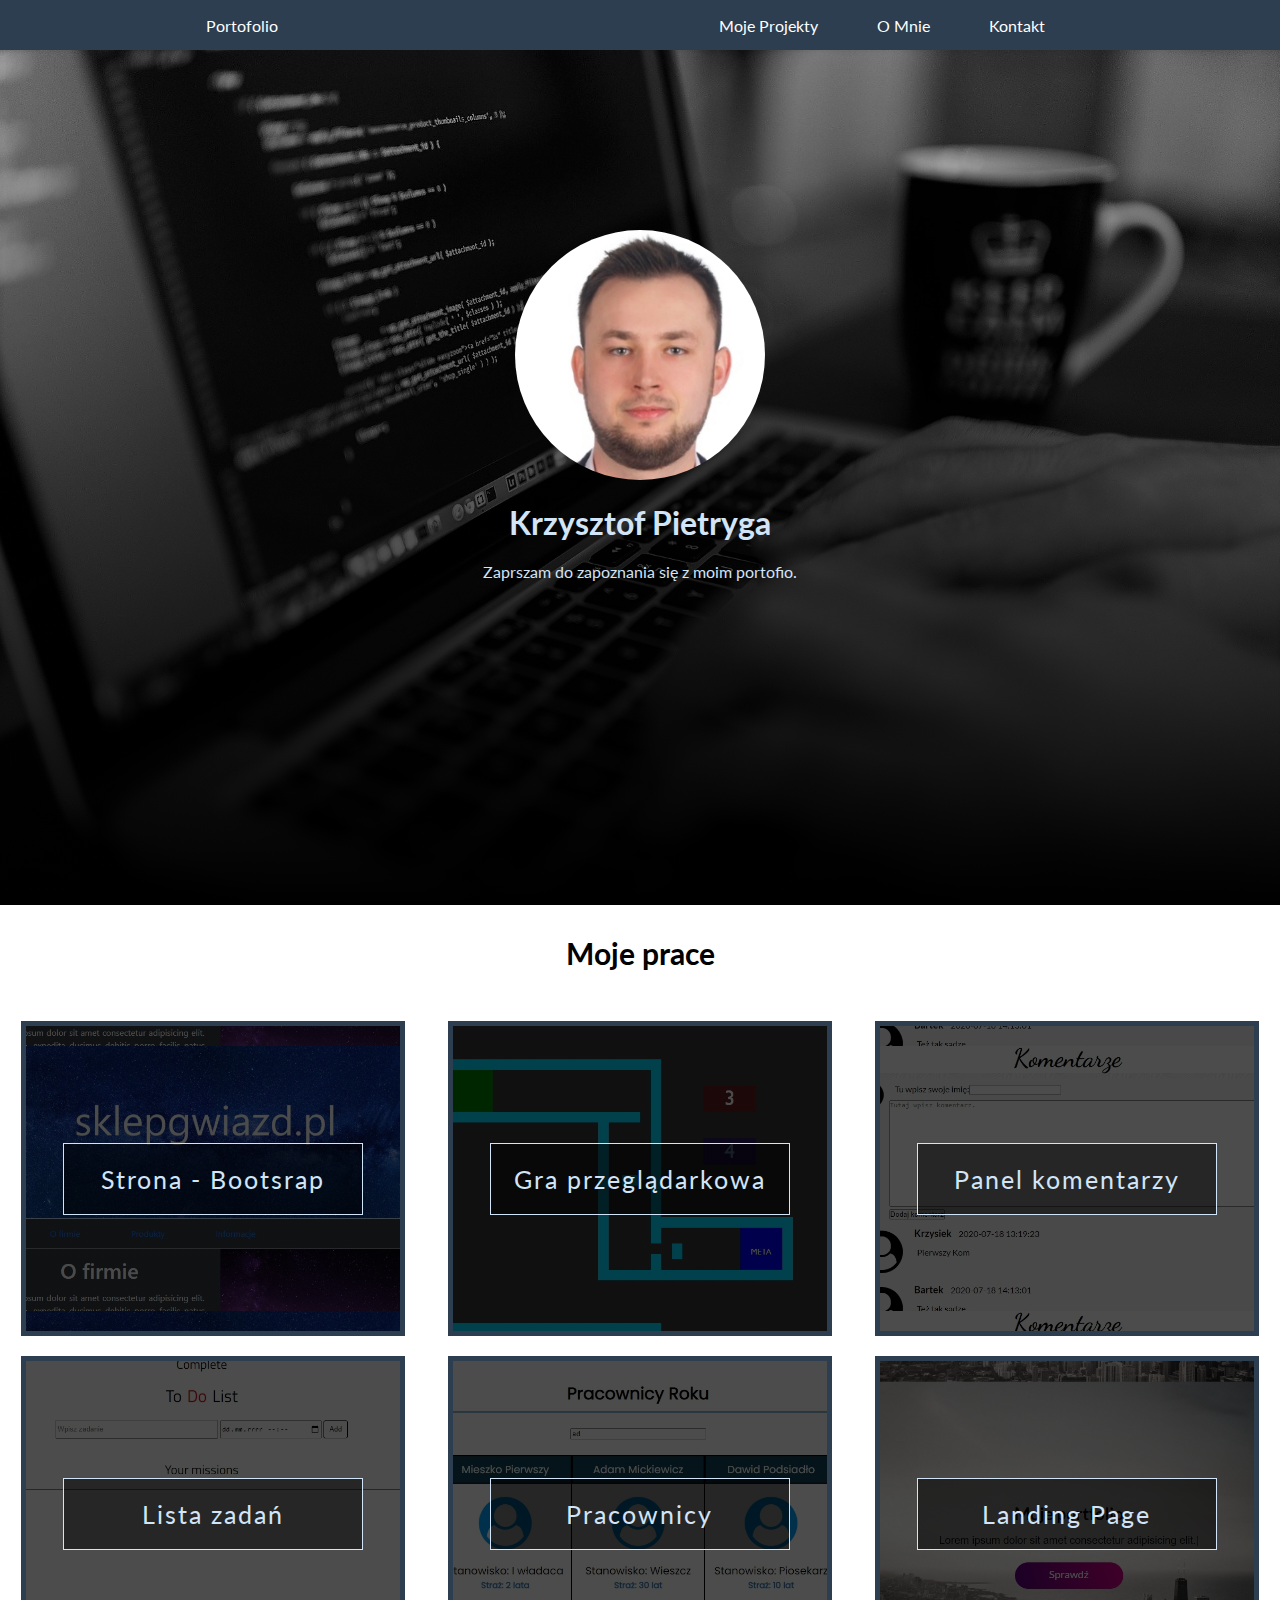
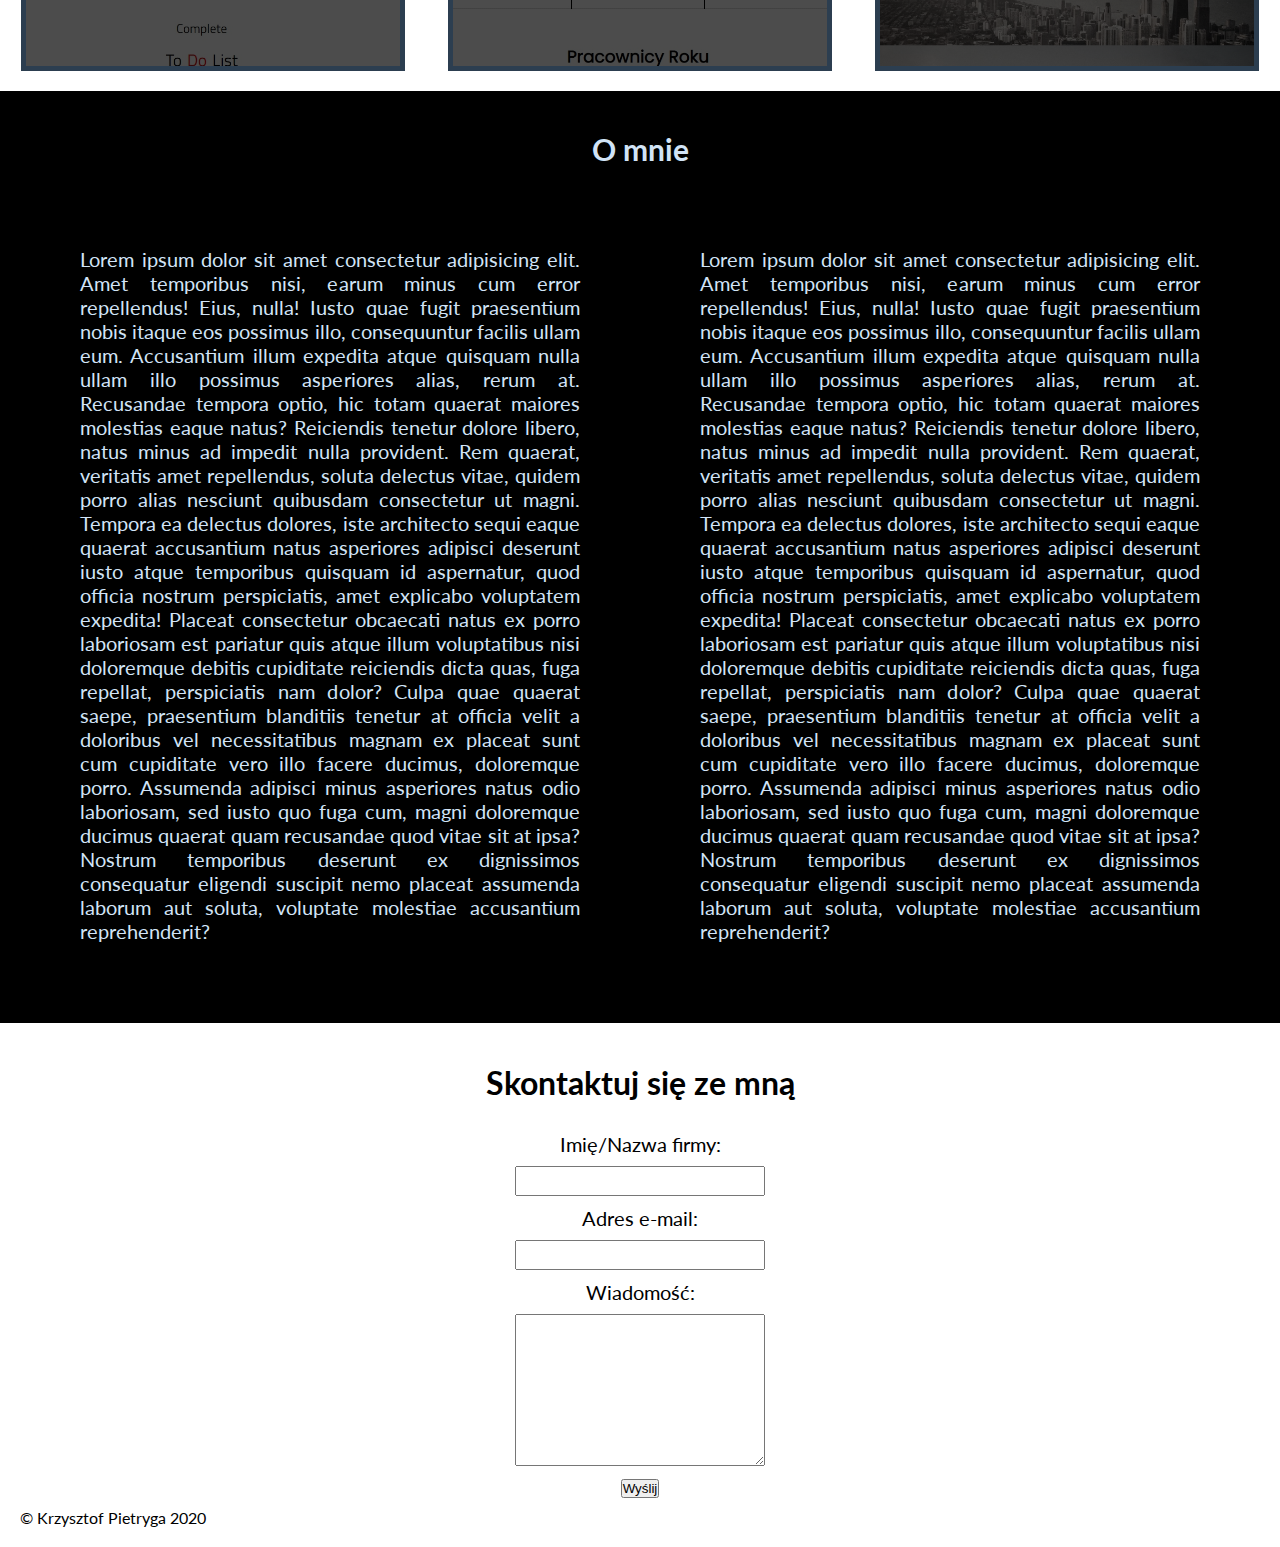
==== index.html @ ef77e843 "ok" ====
<!DOCTYPE html>
<html lang="pl">

<head>
    <meta charset="UTF-8">
    <meta name="viewport" content="width=device-width, initial-scale=1.0">
    <meta name="description" content="Portfolio - Krzysztof Pietryga">
    <link rel="stylesheet" href="style.css">
    <link href="https://fonts.googleapis.com/css2?family=Lato:ital,wght@0,300;0,400;0,700;1,400&display=swap"
        rel="stylesheet">

    <title>Portofolio</title>
</head>

<body>
    <div class="wrapper">
        <nav>
            <div class="titile"><a href="">Portofolio</a></div>
            <ul>
                <li><a href="#portfolio">Moje Projekty</a></li>
                <li><a href="#a">O Mnie</a></li>
                <li><a href="#contact">Kontakt</a></li>
            </ul>
        </nav>
        <header>
            <div class="foto"><img src="img/moje.jpg" alt="Krzysztof Pietryga"></div>
            <div class="opis1">
                <h1>Krzysztof Pietryga</h1>

                <p>Zaprszam do zapoznania się z moim portofio.</p>
            </div>
        </header>
        <section id="portfolio">
            <h1>Moje prace</h1>

            <div class="obrazy">
                <div class="zdj z1">
                    <p>Strona - Bootsrap</p>
                </div>
                <div class="zdj z2">
                    <p>Gra przeglądarkowa</p>
                </div>
                <div class="zdj z3">
                    <p>Panel komentarzy</p>
                </div>
            </div>
            <div class="obrazy">
                <div class="zdj z4">
                    <p>Lista zadań</p>
                </div>
                <div class="zdj z5">
                    <p>Pracownicy</p>
                </div>
                <div class="zdj z6">
                    <p>Landing Page</p>
                </div>
            </div>

        </section>
        <section id="a">

            <h1>O mnie</h1>

            <div class="opi">

                <div class="o1">
                    <p>
                        Lorem ipsum dolor sit amet consectetur adipisicing elit. Amet temporibus nisi, earum minus cum
                        error
                        repellendus! Eius, nulla! Iusto quae fugit praesentium nobis itaque eos possimus illo,
                        consequuntur
                        facilis
                        ullam eum. Accusantium illum expedita atque quisquam nulla ullam illo possimus asperiores alias,
                        rerum
                        at.
                        Recusandae tempora optio, hic totam quaerat maiores molestias eaque natus? Reiciendis tenetur
                        dolore
                        libero,
                        natus minus ad impedit nulla provident. Rem quaerat, veritatis amet repellendus, soluta delectus
                        vitae,
                        quidem
                        porro alias nesciunt quibusdam consectetur ut magni. Tempora ea delectus dolores, iste
                        architecto
                        sequi
                        eaque
                        quaerat accusantium natus asperiores adipisci deserunt iusto atque temporibus quisquam id
                        aspernatur,
                        quod
                        officia nostrum perspiciatis, amet explicabo voluptatem expedita! Placeat consectetur obcaecati
                        natus ex
                        porro
                        laboriosam est pariatur quis atque illum voluptatibus nisi doloremque debitis cupiditate
                        reiciendis
                        dicta
                        quas,
                        fuga repellat, perspiciatis nam dolor? Culpa quae quaerat saepe, praesentium blanditiis tenetur
                        at
                        officia
                        velit
                        a doloribus vel necessitatibus magnam ex placeat sunt cum cupiditate vero illo facere ducimus,
                        doloremque
                        porro.
                        Assumenda adipisci minus asperiores natus odio laboriosam, sed iusto quo fuga cum, magni
                        doloremque
                        ducimus
                        quaerat quam recusandae quod vitae sit at ipsa? Nostrum temporibus deserunt ex dignissimos
                        consequatur
                        eligendi
                        suscipit nemo placeat assumenda laborum aut soluta, voluptate molestiae accusantium
                        reprehenderit?
                    </p>
                </div>

                <div class="o2">
                    <p>
                        Lorem ipsum dolor sit amet consectetur adipisicing elit. Amet temporibus nisi, earum minus cum
                        error
                        repellendus! Eius, nulla! Iusto quae fugit praesentium nobis itaque eos possimus illo,
                        consequuntur
                        facilis
                        ullam eum. Accusantium illum expedita atque quisquam nulla ullam illo possimus asperiores alias,
                        rerum
                        at.
                        Recusandae tempora optio, hic totam quaerat maiores molestias eaque natus? Reiciendis tenetur
                        dolore
                        libero,
                        natus minus ad impedit nulla provident. Rem quaerat, veritatis amet repellendus, soluta delectus
                        vitae,
                        quidem
                        porro alias nesciunt quibusdam consectetur ut magni. Tempora ea delectus dolores, iste
                        architecto
                        sequi
                        eaque
                        quaerat accusantium natus asperiores adipisci deserunt iusto atque temporibus quisquam id
                        aspernatur,
                        quod
                        officia nostrum perspiciatis, amet explicabo voluptatem expedita! Placeat consectetur obcaecati
                        natus ex
                        porro
                        laboriosam est pariatur quis atque illum voluptatibus nisi doloremque debitis cupiditate
                        reiciendis
                        dicta
                        quas,
                        fuga repellat, perspiciatis nam dolor? Culpa quae quaerat saepe, praesentium blanditiis tenetur
                        at
                        officia
                        velit
                        a doloribus vel necessitatibus magnam ex placeat sunt cum cupiditate vero illo facere ducimus,
                        doloremque
                        porro.
                        Assumenda adipisci minus asperiores natus odio laboriosam, sed iusto quo fuga cum, magni
                        doloremque
                        ducimus
                        quaerat quam recusandae quod vitae sit at ipsa? Nostrum temporibus deserunt ex dignissimos
                        consequatur
                        eligendi
                        suscipit nemo placeat assumenda laborum aut soluta, voluptate molestiae accusantium
                        reprehenderit?
                    </p>
                </div>
            </div>

        </section>
        <section id="contact">
            <h1>Skontaktuj się ze mną</h1>
            <script src="https://smtpjs.com/v3/smtp.js">
                Email.send({
                    Host: "smtp.yourisp.com",
                    Username: "username",
                    Password: "password",
                    To: 'them@website.com',
                    From: "you@isp.com",
                    Subject: "This is the subject",
                    Body: "And this is the body"
                }).then(
                    message => alert(message)
                );
            </script>


            <form action="push">
                <div class="formularz">
                    <p>Imię/Nazwa firmy:</p>
                    <div><input type="text"></div>
                    <p>Adres e-mail:</p>
                    <div><input type="email"></div>
                    <p>Wiadomość:</p>
                    <div><textarea name="message" id="message" cols="30" rows="10"></textarea></div>
                    <button type="submit">Wyślij</button>
                </div>
            </form>



            <p>&copy; Krzysztof Pietryga 2020</p>


            </footer>
    </div>
</body>

</html>
---- style.css ----
* {
  margin: 0;
  padding: 0;
  -webkit-box-sizing: border-box;
          box-sizing: border-box;
}

body {
  font-family: 'Lato', sans-serif;
}

body nav {
  position: -webkit-sticky;
  position: sticky;
  top: 0px;
  display: -webkit-box;
  display: -ms-flexbox;
  display: flex;
  -ms-flex-pack: distribute;
      justify-content: space-around;
  -webkit-box-align: center;
      -ms-flex-align: center;
          align-items: center;
  height: 50px;
  background-color: #2c3e50;
  color: white;
}

body nav a {
  text-decoration: none;
  color: white;
}

body nav ul {
  width: 30%;
  list-style: none;
  display: -webkit-box;
  display: -ms-flexbox;
  display: flex;
  -ms-flex-pack: distribute;
      justify-content: space-around;
}

body header {
  background: -webkit-gradient(linear, left top, left bottom, from(rgba(0, 0, 0, 0)), to(black)), url(img/work2.jpg);
  background: linear-gradient(rgba(0, 0, 0, 0), black), url(img/work2.jpg);
  background-size: cover;
  height: 95vh;
  text-align: center;
  color: #D2E4F7;
}

body header div.foto {
  padding-top: 20vh;
}

body header img {
  border-radius: 50%;
  width: 250px;
  height: 250px;
}

body header .opis1 {
  margin: 20px;
}

body header .opis1 p {
  margin-top: 20px;
}

body section#portfolio {
  background-color: white;
  color: #D2E4F7;
}

body section#portfolio h1 {
  text-align: center;
  padding: 30px;
  font-size: 30px;
  color: black;
}

body section#portfolio .obrazy {
  display: -webkit-box;
  display: -ms-flexbox;
  display: flex;
  -ms-flex-pack: distribute;
      justify-content: space-around;
  margin: 20px 0;
}

body section#portfolio .obrazy .z1 {
  background: -webkit-gradient(linear, left top, left bottom, from(rgba(0, 0, 0, 0.7)), to(rgba(0, 0, 0, 0.7))), url(img/gwiazdy.jpg);
  background: linear-gradient(rgba(0, 0, 0, 0.7), rgba(0, 0, 0, 0.7)), url(img/gwiazdy.jpg);
}

body section#portfolio .obrazy .z2 {
  background: -webkit-gradient(linear, left top, left bottom, from(rgba(0, 0, 0, 0.7)), to(rgba(0, 0, 0, 0.7))), url(img/gra.jpg);
  background: linear-gradient(rgba(0, 0, 0, 0.7), rgba(0, 0, 0, 0.7)), url(img/gra.jpg);
}

body section#portfolio .obrazy .z3 {
  background: -webkit-gradient(linear, left top, left bottom, from(rgba(0, 0, 0, 0.7)), to(rgba(0, 0, 0, 0.7))), url(img/komentarze.jpg);
  background: linear-gradient(rgba(0, 0, 0, 0.7), rgba(0, 0, 0, 0.7)), url(img/komentarze.jpg);
}

body section#portfolio .obrazy .z4 {
  background: -webkit-gradient(linear, left top, left bottom, from(rgba(0, 0, 0, 0.7)), to(rgba(0, 0, 0, 0.7))), url(img/Todolist.jpg);
  background: linear-gradient(rgba(0, 0, 0, 0.7), rgba(0, 0, 0, 0.7)), url(img/Todolist.jpg);
}

body section#portfolio .obrazy .z5 {
  background: -webkit-gradient(linear, left top, left bottom, from(rgba(0, 0, 0, 0.7)), to(rgba(0, 0, 0, 0.7))), url(img/pracownicy.jpg);
  background: linear-gradient(rgba(0, 0, 0, 0.7), rgba(0, 0, 0, 0.7)), url(img/pracownicy.jpg);
}

body section#portfolio .obrazy .z6 {
  background: -webkit-gradient(linear, left top, left bottom, from(rgba(0, 0, 0, 0.7)), to(rgba(0, 0, 0, 0.7))), url(img/ostatni.jpg);
  background: linear-gradient(rgba(0, 0, 0, 0.7), rgba(0, 0, 0, 0.7)), url(img/ostatni.jpg);
}

body section#portfolio .obrazy .zdj {
  width: 30vw;
  height: 35vh;
  background-color: black;
  border: 5px solid #2c3e50;
  background-size: 120%;
  -webkit-transition: 1s;
  transition: 1s;
  background-position: center;
  display: -webkit-box;
  display: -ms-flexbox;
  display: flex;
  -webkit-box-pack: center;
      -ms-flex-pack: center;
          justify-content: center;
  -webkit-box-align: center;
      -ms-flex-align: center;
          align-items: center;
}

body section#portfolio .obrazy .zdj:hover {
  width: 30vw;
  height: 35vh;
  background-color: black;
  border: 5px solid #2c3e50;
  background-size: 100%;
  background-position: center;
}

body section#portfolio .obrazy p {
  text-align: center;
  font-size: 25px;
  background-color: rgba(0, 0, 0, 0.5);
  padding: 20px;
  border: 1px #D2E4F7 solid;
  letter-spacing: 2px;
  width: 300px;
}

body section#a {
  background-color: black;
  color: #D2E4F7;
  text-align: justify;
  padding: 20px;
}

body section#a h1 {
  text-align: center;
  margin: 20px;
  font-size: 30px;
}

body section#a .opi {
  display: -webkit-box;
  display: -ms-flexbox;
  display: flex;
}

body section#a .opi div {
  margin: 60px;
  font-size: 20px;
}

body #contact {
  padding: 20px;
}

body #contact h1 {
  text-align: center;
  padding: 20px;
}

body #contact .formularz {
  display: -webkit-box;
  display: -ms-flexbox;
  display: flex;
  -webkit-box-orient: vertical;
  -webkit-box-direction: normal;
      -ms-flex-direction: column;
          flex-direction: column;
  -webkit-box-align: center;
      -ms-flex-align: center;
          align-items: center;
}

body #contact .formularz p {
  font-size: 20px;
  padding: 10px;
}

body #contact .formularz button {
  margin: 10px;
}

body #contact .formularz input {
  width: 250px;
  height: 30px;
}

body #contact .formularz textarea {
  width: 250px;
}

body footer {
  text-align: center;
  background-color: black;
  color: #D2E4F7;
  padding: 30px;
}
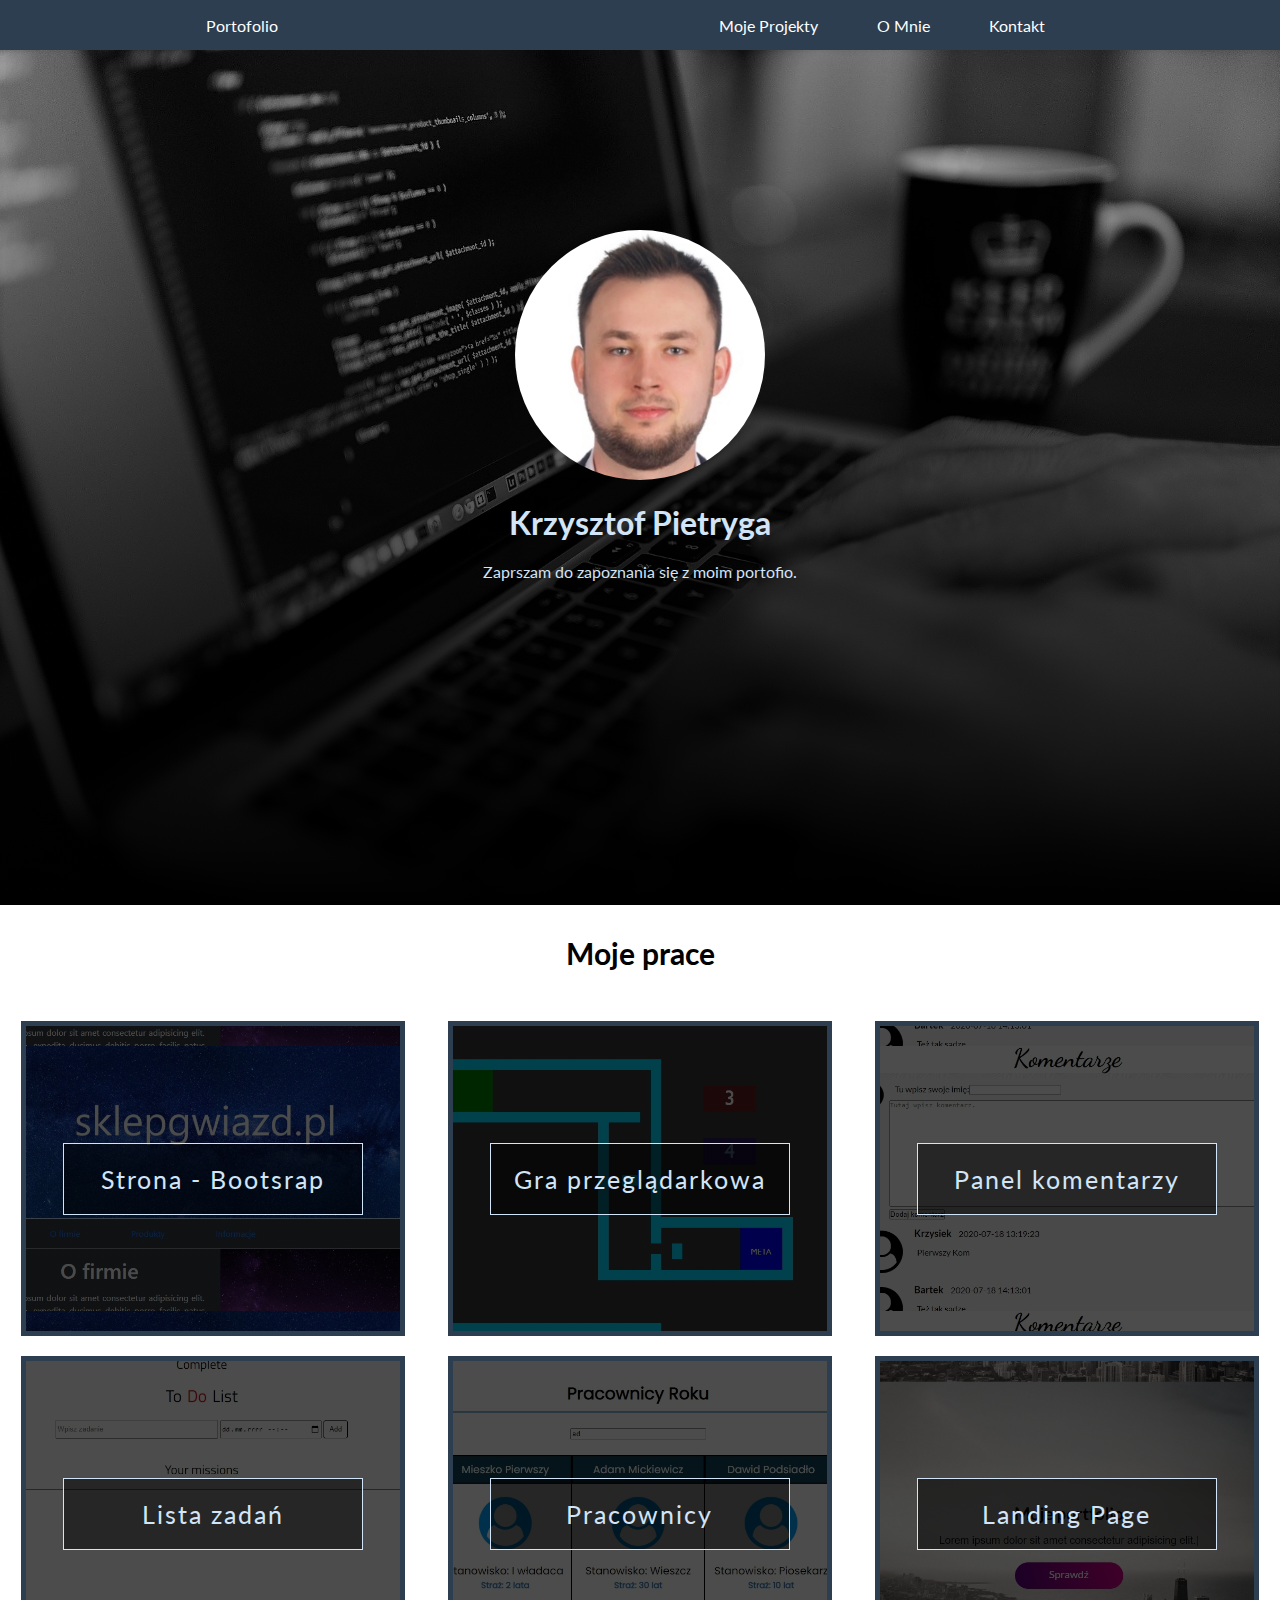
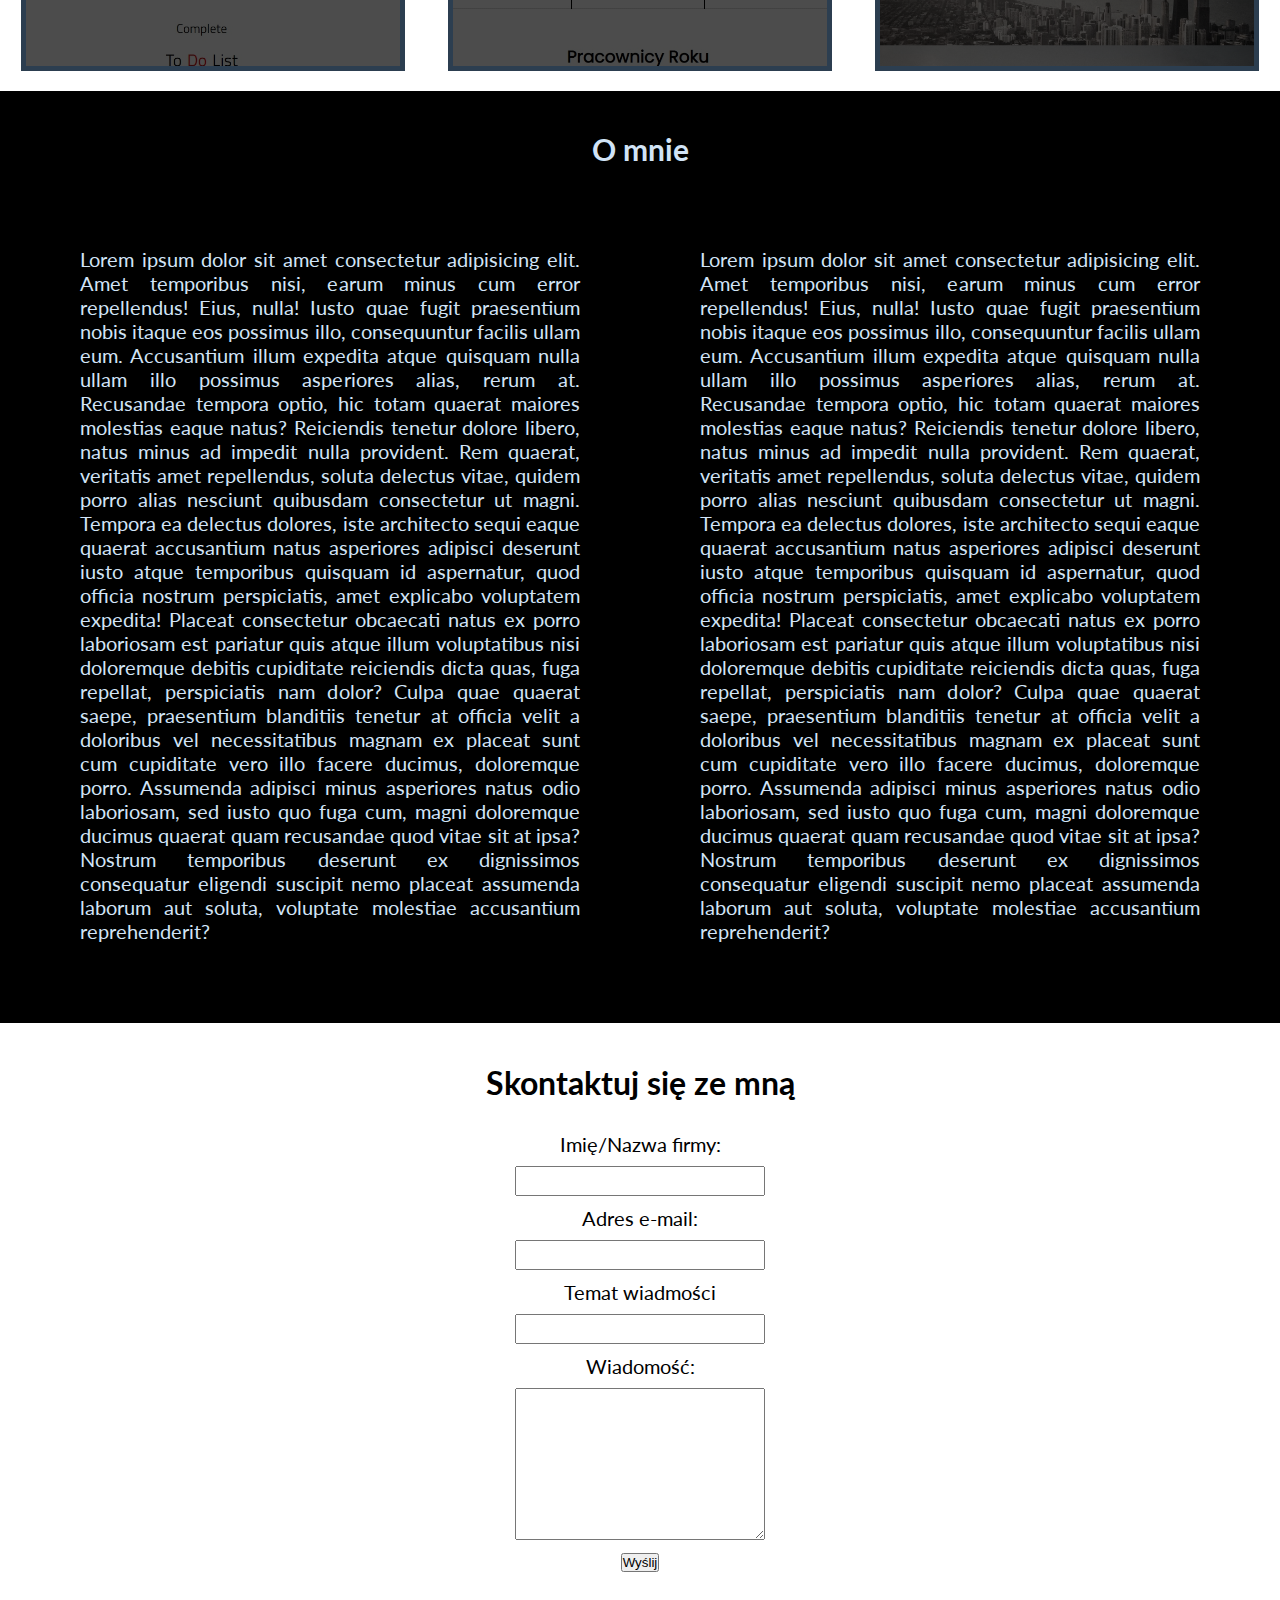
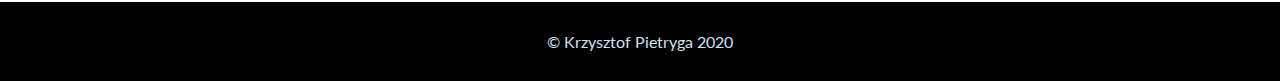
==== commit 3ab826a4: "Dodany formularz" ====
--- a/index.html
+++ b/index.html
@@ -163,39 +163,50 @@
         </section>
         <section id="contact">
             <h1>Skontaktuj się ze mną</h1>
-            <script src="https://smtpjs.com/v3/smtp.js">
-                Email.send({
-                    Host: "smtp.yourisp.com",
-                    Username: "username",
-                    Password: "password",
-                    To: 'them@website.com',
-                    From: "you@isp.com",
-                    Subject: "This is the subject",
-                    Body: "And this is the body"
-                }).then(
-                    message => alert(message)
-                );
+
+            <div class="formularz">
+                <p>Imię/Nazwa firmy:</p>
+                <div><input type="text" id="name"></div>
+                <p>Adres e-mail:</p>
+                <div><input type="email" id="email"></div>
+                <p>Temat wiadmości</p>
+                <div><input type="text" id="temat"></div>
+                <p>Wiadomość:</p>
+                <div><textarea name="message" id="wiadomosc" cols="30" rows="10"></textarea></div>
+                <button type="submit" onclick="send()">Wyślij</button>
+            </div>
+
+
+            <script src="https://smtpjs.com/v3/smtp.js"></script>
+            <script>
+                function send() {
+
+                    let email = document.getElementById("email").value;
+                    let name = document.getElementById("name").value;
+                    let temat = document.getElementById("temat").value;
+                    let wiadomosc = document.getElementById("wiadomosc").value;
+                    console.log(email);
+
+                    Email.send({
+                        SecureToken: "618980ad-8a76-4398-9b62-f85c80c746b9",
+                        To: 'krzytestowy@gmail.com',
+                        From: email,
+                        Subject: temat + name,
+                        Body: wiadomosc,
+                    }).then(
+                        message => alert(message)
+                    );
+                };
             </script>
 
-
-            <form action="push">
-                <div class="formularz">
-                    <p>Imię/Nazwa firmy:</p>
-                    <div><input type="text"></div>
-                    <p>Adres e-mail:</p>
-                    <div><input type="email"></div>
-                    <p>Wiadomość:</p>
-                    <div><textarea name="message" id="message" cols="30" rows="10"></textarea></div>
-                    <button type="submit">Wyślij</button>
-                </div>
-            </form>
-
+        </section>
+        <footer>
 
 
             <p>&copy; Krzysztof Pietryga 2020</p>
 
 
-            </footer>
+        </footer>
     </div>
 </body>
 
--- a/style.css
+++ b/style.css
@@ -226,5 +226,6 @@
   text-align: center;
   background-color: black;
   color: #D2E4F7;
-  padding: 30px;
-}
+  padding: 30px 0;
+  margin: 0;
+}
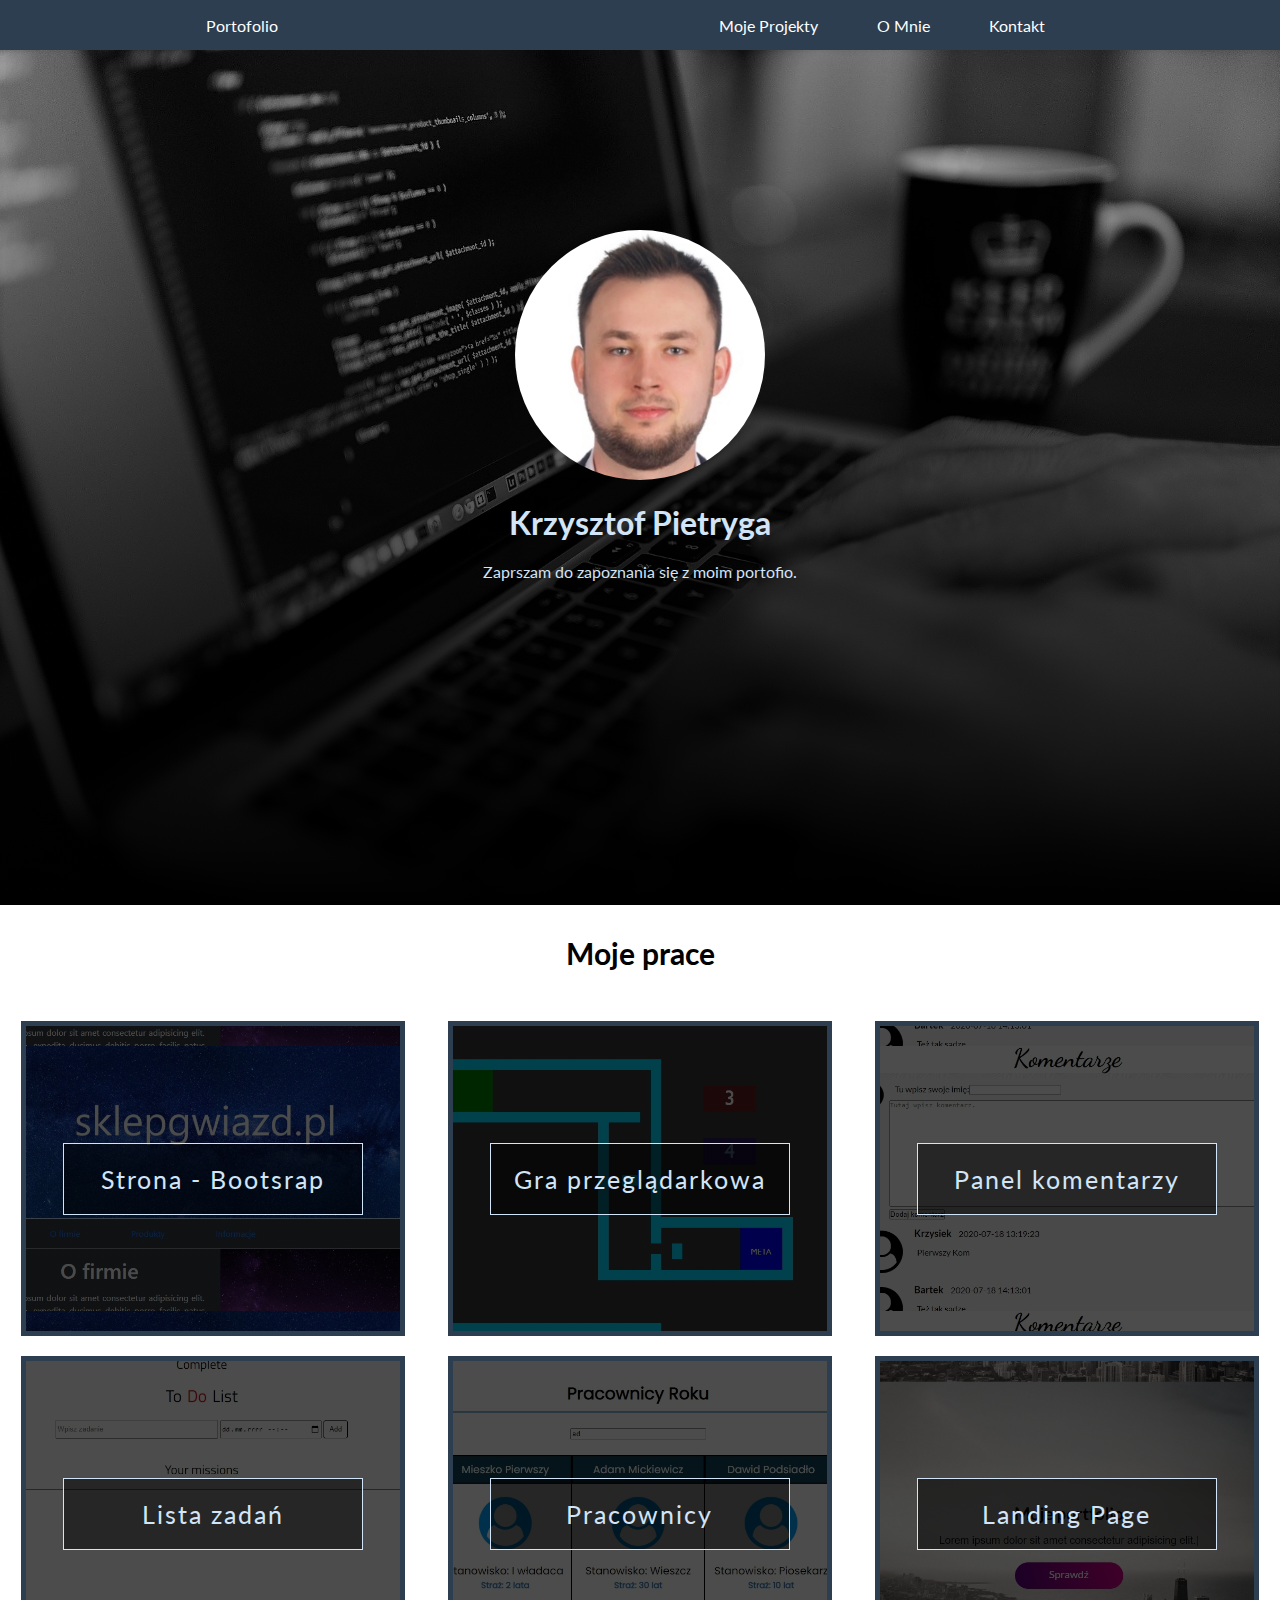
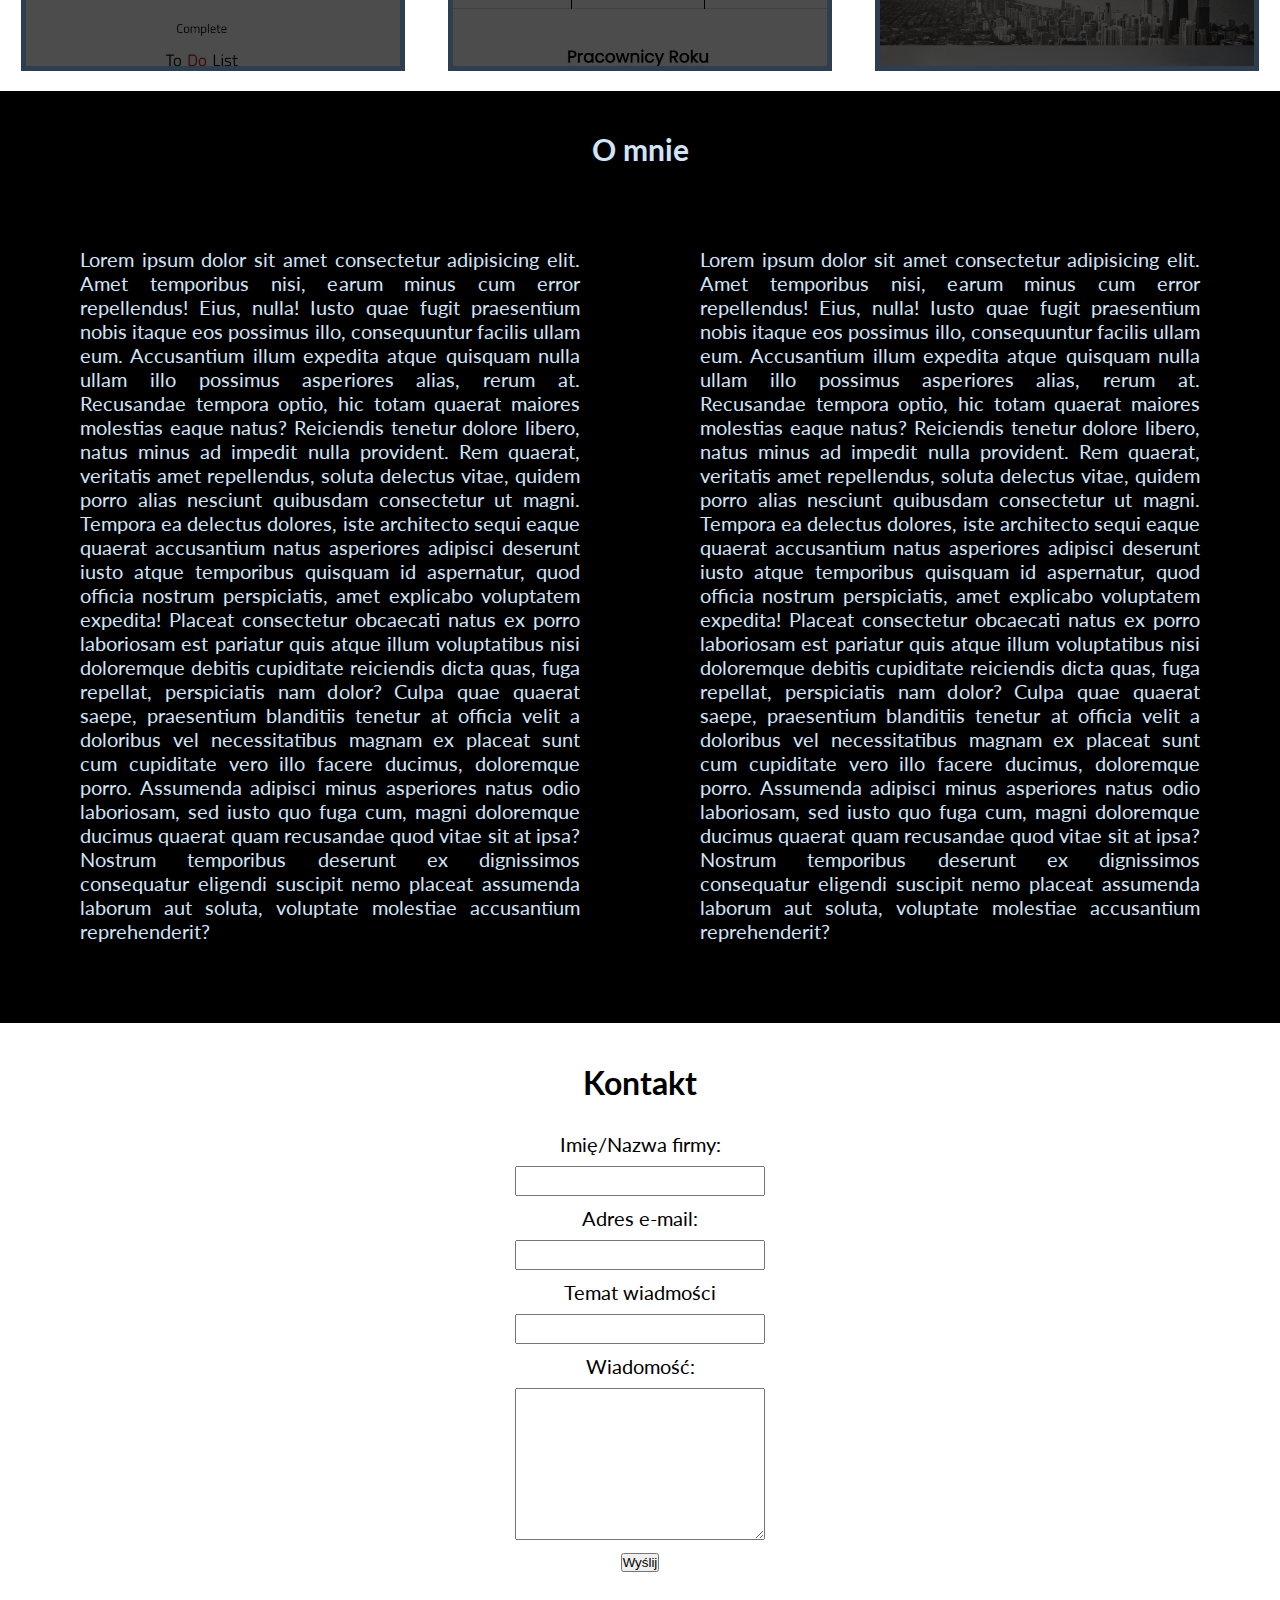
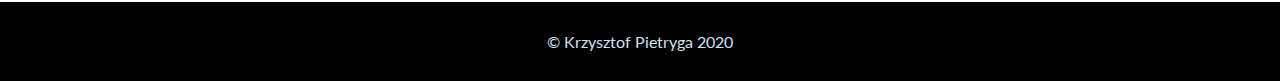
==== commit d0a95f69: "dodany plik do google SC" ====
--- a/index.html
+++ b/index.html
@@ -4,12 +4,17 @@
 <head>
     <meta charset="UTF-8">
     <meta name="viewport" content="width=device-width, initial-scale=1.0">
-    <meta name="description" content="Portfolio - Krzysztof Pietryga">
-    <link rel="stylesheet" href="style.css">
+    <title>Portfolio - Krzysztof Pietryga</title>
+    <meta name="description"
+        content="To portfolio powstało podcza kursu na FrontEnd developera. Zaprzaszam do zapoanania się z tym co uiadąło mi się w tym czasie stworzyć.">
+    <meta name="og:title" property="og:title" content="Portfolio - Krzysztof Pietryga">
+    <meta name="og:description" property="og:description"
+        content="To portfolio powstało podcza kursu na FrontEnd developera. Zaprzaszam do zapoanania się z tym co uiadąło mi się w tym czasie stworzyć.">
+    <meta name="og:image" property="og:image" content="https://kpietryga.github.io/img/moje.jpg">
+    <link rel=" stylesheet" href="style.css">
     <link href="https://fonts.googleapis.com/css2?family=Lato:ital,wght@0,300;0,400;0,700;1,400&display=swap"
         rel="stylesheet">
 
-    <title>Portofolio</title>
 </head>
 
 <body>
@@ -162,7 +167,7 @@
 
         </section>
         <section id="contact">
-            <h1>Skontaktuj się ze mną</h1>
+            <h1>Kontakt</h1>
 
             <div class="formularz">
                 <p>Imię/Nazwa firmy:</p>
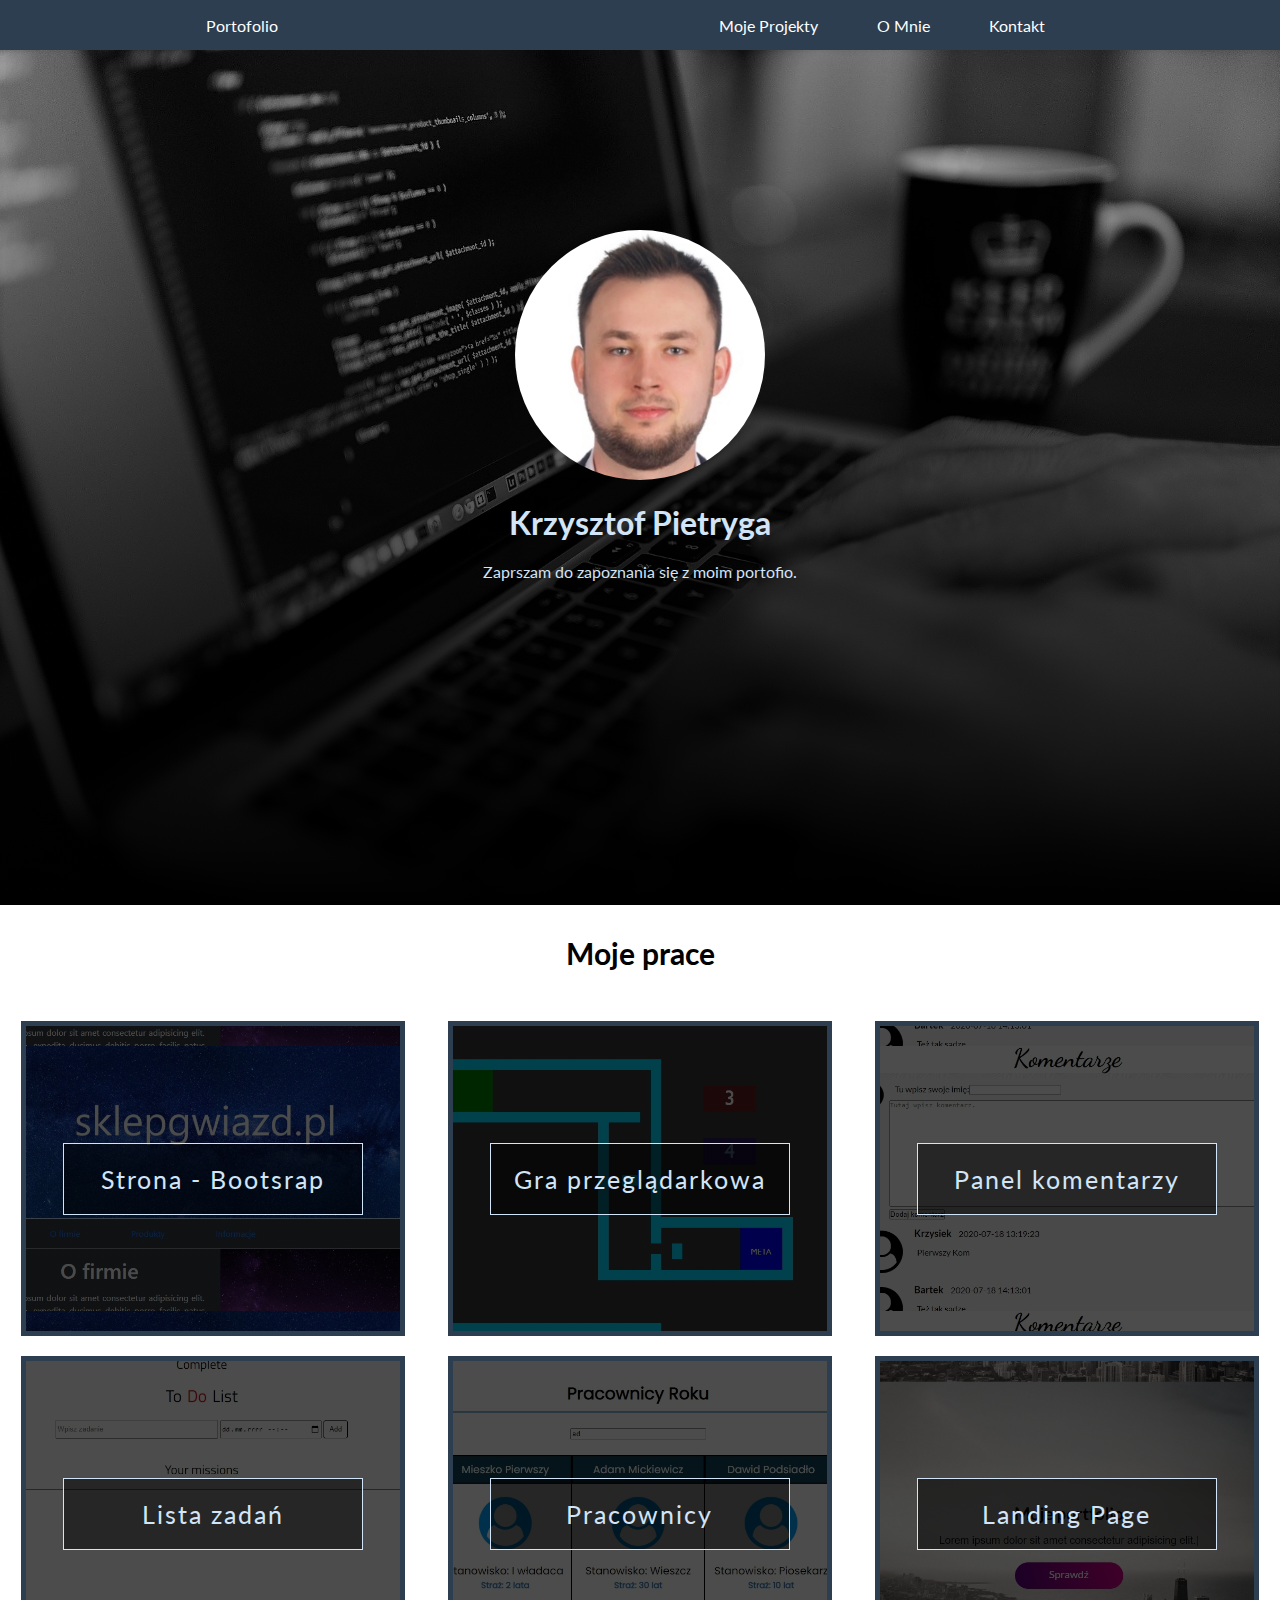
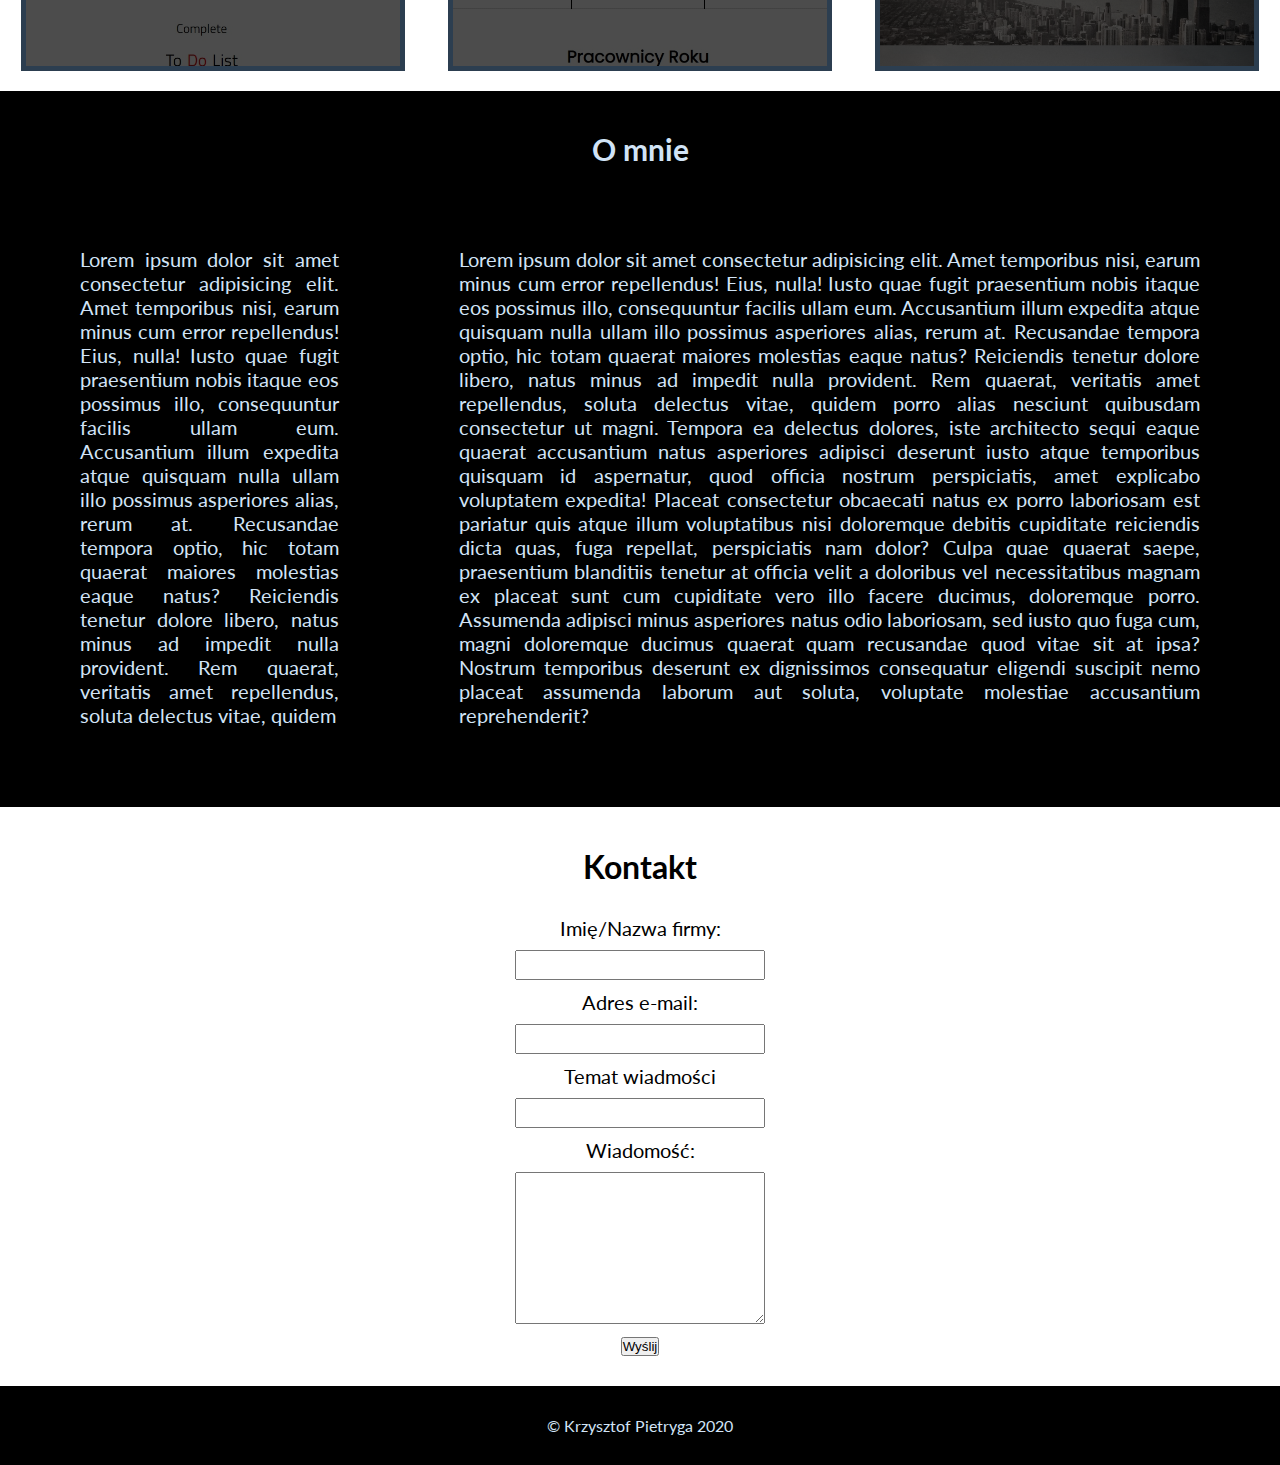
==== commit 19d8d5cb: "fontello i hamburger" ====
--- a/index.html
+++ b/index.html
@@ -12,15 +12,19 @@
         content="To portfolio powstało podcza kursu na FrontEnd developera. Zaprzaszam do zapoanania się z tym co uiadąło mi się w tym czasie stworzyć.">
     <meta name="og:image" property="og:image" content="https://kpietryga.github.io/img/moje.jpg">
     <link rel=" stylesheet" href="style.css">
+    <link rel="stylesheet" href="fontello-9592e7fa/css/fontello.css">
     <link href="https://fonts.googleapis.com/css2?family=Lato:ital,wght@0,300;0,400;0,700;1,400&display=swap"
         rel="stylesheet">
+    <link rel="shortcut icon" href="img/code.png" type="image/png">
 
 </head>
 
 <body>
     <div class="wrapper">
         <nav>
+
             <div class="titile"><a href="">Portofolio</a></div>
+            <div class="burger"><i class="demo-icon icon-menu"></i></div>
             <ul>
                 <li><a href="#portfolio">Moje Projekty</a></li>
                 <li><a href="#a">O Mnie</a></li>
@@ -84,35 +88,7 @@
                         natus minus ad impedit nulla provident. Rem quaerat, veritatis amet repellendus, soluta delectus
                         vitae,
                         quidem
-                        porro alias nesciunt quibusdam consectetur ut magni. Tempora ea delectus dolores, iste
-                        architecto
-                        sequi
-                        eaque
-                        quaerat accusantium natus asperiores adipisci deserunt iusto atque temporibus quisquam id
-                        aspernatur,
-                        quod
-                        officia nostrum perspiciatis, amet explicabo voluptatem expedita! Placeat consectetur obcaecati
-                        natus ex
-                        porro
-                        laboriosam est pariatur quis atque illum voluptatibus nisi doloremque debitis cupiditate
-                        reiciendis
-                        dicta
-                        quas,
-                        fuga repellat, perspiciatis nam dolor? Culpa quae quaerat saepe, praesentium blanditiis tenetur
-                        at
-                        officia
-                        velit
-                        a doloribus vel necessitatibus magnam ex placeat sunt cum cupiditate vero illo facere ducimus,
-                        doloremque
-                        porro.
-                        Assumenda adipisci minus asperiores natus odio laboriosam, sed iusto quo fuga cum, magni
-                        doloremque
-                        ducimus
-                        quaerat quam recusandae quod vitae sit at ipsa? Nostrum temporibus deserunt ex dignissimos
-                        consequatur
-                        eligendi
-                        suscipit nemo placeat assumenda laborum aut soluta, voluptate molestiae accusantium
-                        reprehenderit?
+
                     </p>
                 </div>
 
@@ -200,6 +176,7 @@
                         Body: wiadomosc,
                     }).then(
                         message => alert(message)
+
                     );
                 };
             </script>
--- a/style.css
+++ b/style.css
@@ -26,6 +26,10 @@
   color: white;
 }
 
+body nav .burger {
+  display: none;
+}
+
 body nav a {
   text-decoration: none;
   color: white;
@@ -229,3 +233,43 @@
   padding: 30px 0;
   margin: 0;
 }
+
+@media screen and (max-width: 800px) {
+  body nav ul {
+    display: none;
+  }
+  body nav .burger {
+    display: block;
+  }
+  body section#portfolio .obrazy {
+    -webkit-box-orient: vertical;
+    -webkit-box-direction: normal;
+        -ms-flex-direction: column;
+            flex-direction: column;
+    width: 100%;
+    margin: 0px;
+  }
+  body section#portfolio .obrazy .zdj {
+    width: 95%;
+    -webkit-box-orient: vertical;
+    -webkit-box-direction: normal;
+        -ms-flex-direction: column;
+            flex-direction: column;
+    margin: 10px auto;
+  }
+  body section#portfolio .obrazy .zdj p {
+    font-size: 15px;
+  }
+  body section#a .opi {
+    display: -webkit-box;
+    display: -ms-flexbox;
+    display: flex;
+  }
+  body section#a .opi div {
+    margin: 10px;
+    font-size: 20px;
+  }
+  body section#a .o2 {
+    display: none;
+  }
+}
--- a/fontello-9592e7fa/css/fontello.css
+++ b/fontello-9592e7fa/css/fontello.css
@@ -0,0 +1,58 @@
+@font-face {
+  font-family: 'fontello';
+  src: url('../font/fontello.eot?18081856');
+  src: url('../font/fontello.eot?18081856#iefix') format('embedded-opentype'),
+       url('../font/fontello.woff2?18081856') format('woff2'),
+       url('../font/fontello.woff?18081856') format('woff'),
+       url('../font/fontello.ttf?18081856') format('truetype'),
+       url('../font/fontello.svg?18081856#fontello') format('svg');
+  font-weight: normal;
+  font-style: normal;
+}
+/* Chrome hack: SVG is rendered more smooth in Windozze. 100% magic, uncomment if you need it. */
+/* Note, that will break hinting! In other OS-es font will be not as sharp as it could be */
+/*
+@media screen and (-webkit-min-device-pixel-ratio:0) {
+  @font-face {
+    font-family: 'fontello';
+    src: url('../font/fontello.svg?18081856#fontello') format('svg');
+  }
+}
+*/
+ 
+ [class^="icon-"]:before, [class*=" icon-"]:before {
+  font-family: "fontello";
+  font-style: normal;
+  font-weight: normal;
+  speak: never;
+ 
+  display: inline-block;
+  text-decoration: inherit;
+  width: 1em;
+  margin-right: .2em;
+  text-align: center;
+  /* opacity: .8; */
+ 
+  /* For safety - reset parent styles, that can break glyph codes*/
+  font-variant: normal;
+  text-transform: none;
+ 
+  /* fix buttons height, for twitter bootstrap */
+  line-height: 1em;
+ 
+  /* Animation center compensation - margins should be symmetric */
+  /* remove if not needed */
+  margin-left: .2em;
+ 
+  /* you can be more comfortable with increased icons size */
+  /* font-size: 120%; */
+ 
+  /* Font smoothing. That was taken from TWBS */
+  -webkit-font-smoothing: antialiased;
+  -moz-osx-font-smoothing: grayscale;
+ 
+  /* Uncomment for 3D effect */
+  /* text-shadow: 1px 1px 1px rgba(127, 127, 127, 0.3); */
+}
+ 
+.icon-menu:before { content: '\f008'; } /* '' */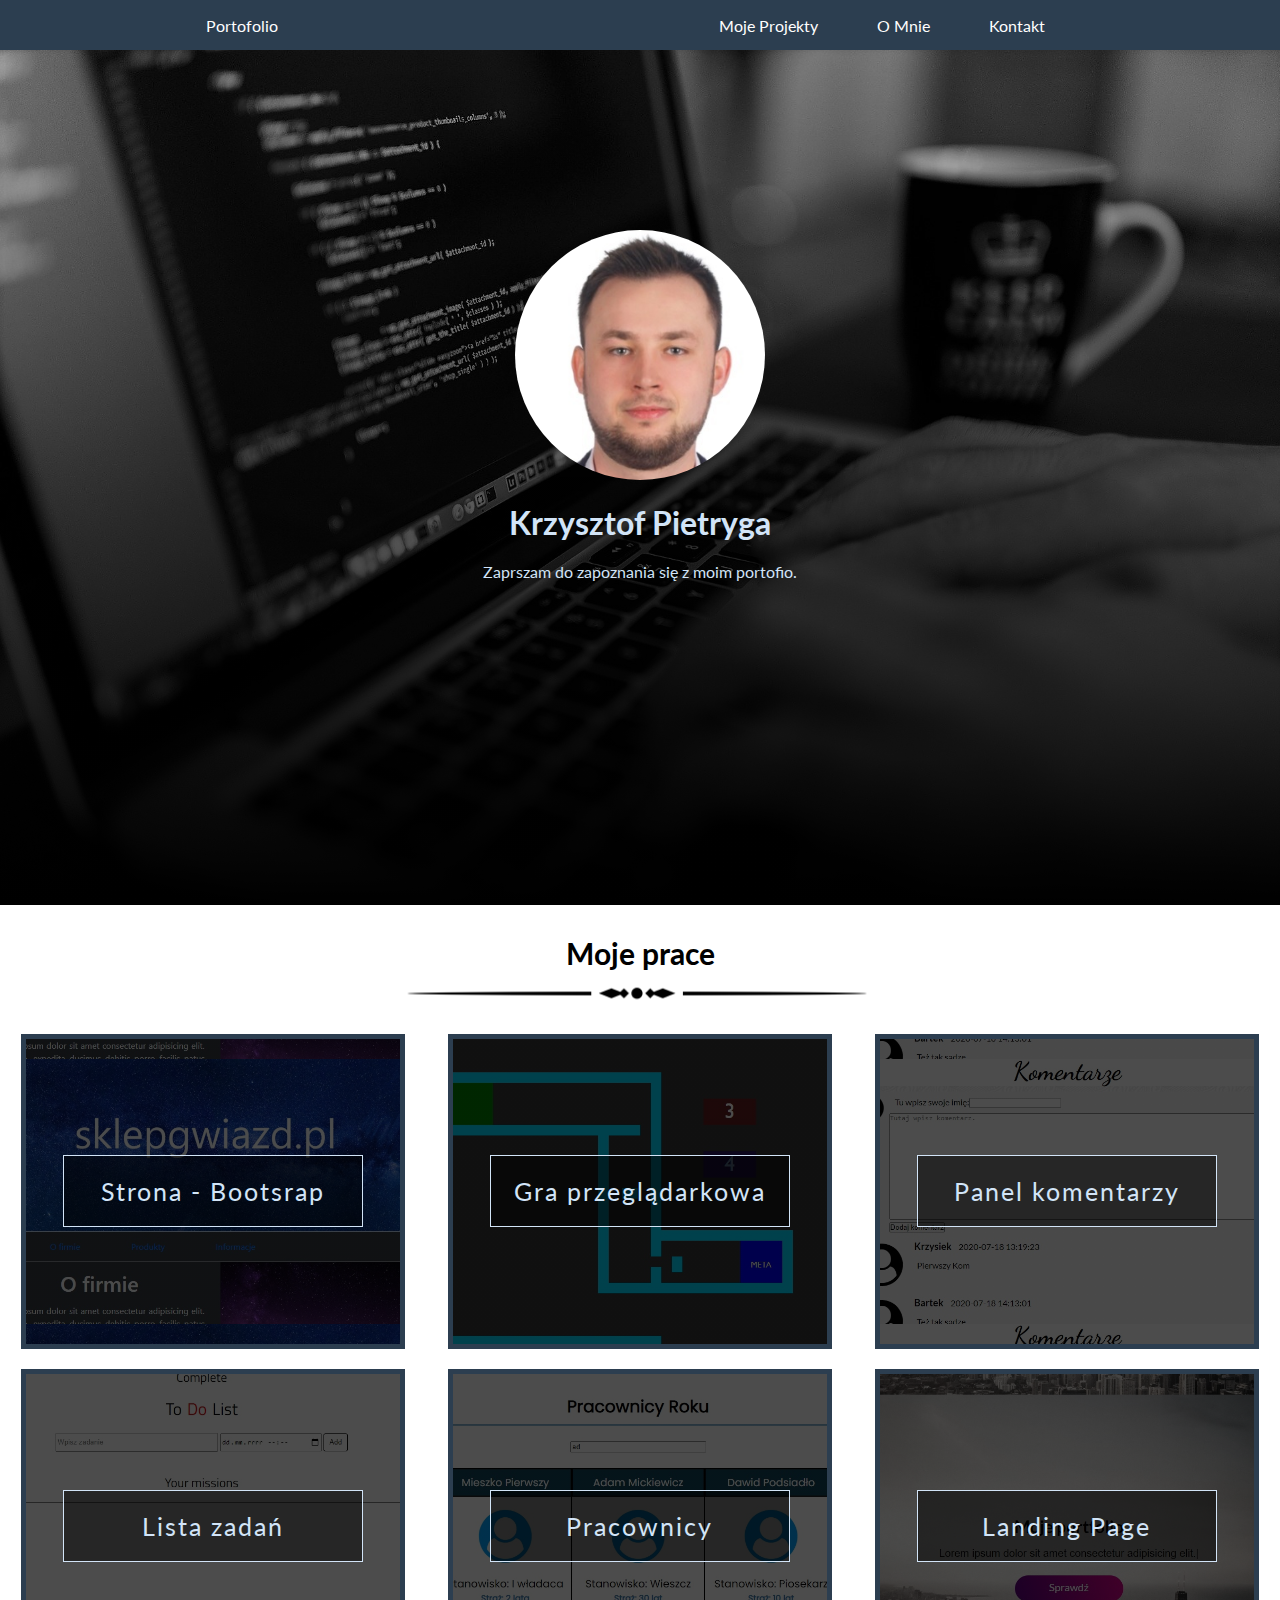
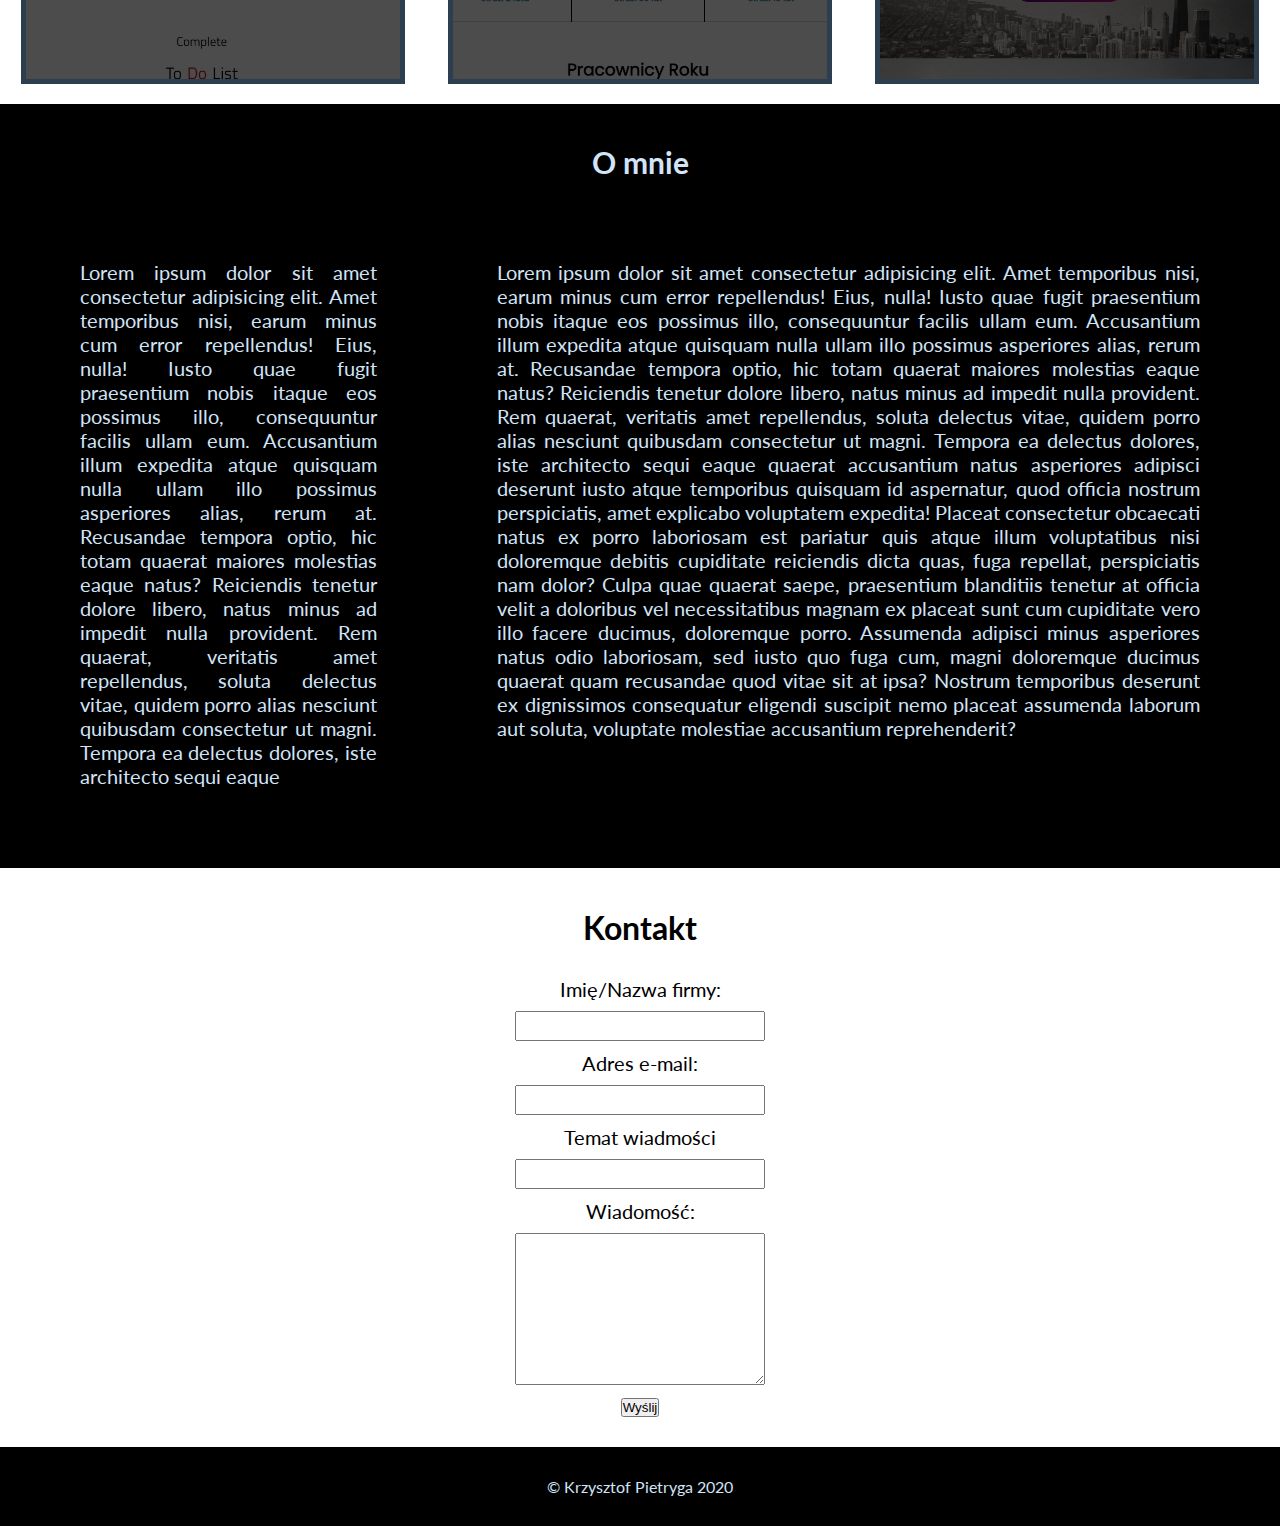
==== commit eacb2647: "menu hamburgerowe w jQery" ====
--- a/index.html
+++ b/index.html
@@ -16,7 +16,8 @@
     <link href="https://fonts.googleapis.com/css2?family=Lato:ital,wght@0,300;0,400;0,700;1,400&display=swap"
         rel="stylesheet">
     <link rel="shortcut icon" href="img/code.png" type="image/png">
-
+    <script src="https://code.jquery.com/jquery-3.5.1.min.js"
+        integrity="sha256-9/aliU8dGd2tb6OSsuzixeV4y/faTqgFtohetphbbj0=" crossorigin="anonymous"></script>
 </head>
 
 <body>
@@ -24,13 +25,28 @@
         <nav>
 
             <div class="titile"><a href="">Portofolio</a></div>
-            <div class="burger"><i class="demo-icon icon-menu"></i></div>
-            <ul>
+            <ul class="normal">
                 <li><a href="#portfolio">Moje Projekty</a></li>
                 <li><a href="#a">O Mnie</a></li>
                 <li><a href="#contact">Kontakt</a></li>
             </ul>
+
+            <div class="burger"><i class="demo-icon icon-menu"></i></div>
         </nav>
+        <ul class="mini">
+            <li><a href="#portfolio">Moje Projekty</a></li>
+            <li><a href="#a">O Mnie</a></li>
+            <li><a href="#contact">Kontakt</a></li>
+        </ul>
+
+        <script>
+            $(".mini").hide();
+            $(".burger").click(function () {
+                //  $(this).hide("slow");
+                // $(this).show("slow");
+                $(".mini").toggle("slow");
+            });
+        </script>
         <header>
             <div class="foto"><img src="img/moje.jpg" alt="Krzysztof Pietryga"></div>
             <div class="opis1">
@@ -41,6 +57,8 @@
         </header>
         <section id="portfolio">
             <h1>Moje prace</h1>
+            <img class="linia" src="img/linia1.png" alt="linia">
+
 
             <div class="obrazy">
                 <div class="zdj z1">
@@ -88,6 +106,10 @@
                         natus minus ad impedit nulla provident. Rem quaerat, veritatis amet repellendus, soluta delectus
                         vitae,
                         quidem
+                        porro alias nesciunt quibusdam consectetur ut magni. Tempora ea delectus dolores, iste
+                        architecto
+                        sequi
+                        eaque
 
                     </p>
                 </div>
--- a/style.css
+++ b/style.css
@@ -45,6 +45,22 @@
       justify-content: space-around;
 }
 
+body ul.mini {
+  background-color: #2c3e50;
+  text-align: center;
+  position: absolute;
+  width: 100%;
+}
+
+body ul.mini li {
+  padding: 10px;
+}
+
+body ul.mini li a {
+  text-decoration: none;
+  color: white;
+}
+
 body header {
   background: -webkit-gradient(linear, left top, left bottom, from(rgba(0, 0, 0, 0)), to(black)), url(img/work2.jpg);
   background: linear-gradient(rgba(0, 0, 0, 0), black), url(img/work2.jpg);
@@ -79,9 +95,15 @@
 
 body section#portfolio h1 {
   text-align: center;
-  padding: 30px;
+  padding: 30px 30px 0 30px;
   font-size: 30px;
   color: black;
+}
+
+body section#portfolio .linia {
+  width: 40%;
+  display: block;
+  margin: 0 auto;
 }
 
 body section#portfolio .obrazy {
@@ -235,10 +257,31 @@
 }
 
 @media screen and (max-width: 800px) {
-  body nav ul {
+  body nav {
+    position: relative;
+    top: 0px;
+  }
+  body nav .burger {
+    display: block;
+  }
+  body nav ul.normal {
     display: none;
   }
-  body nav .burger {
+  body nav .mini {
+    display: -webkit-box;
+    display: -ms-flexbox;
+    display: flex;
+    -webkit-box-orient: vertical;
+    -webkit-box-direction: normal;
+        -ms-flex-direction: column;
+            flex-direction: column;
+    height: 100px;
+    background-color: black;
+  }
+  body nav .mini a {
+    text-decoration: none;
+    font-size: 30px;
+    text-align: center;
     display: block;
   }
   body section#portfolio .obrazy {
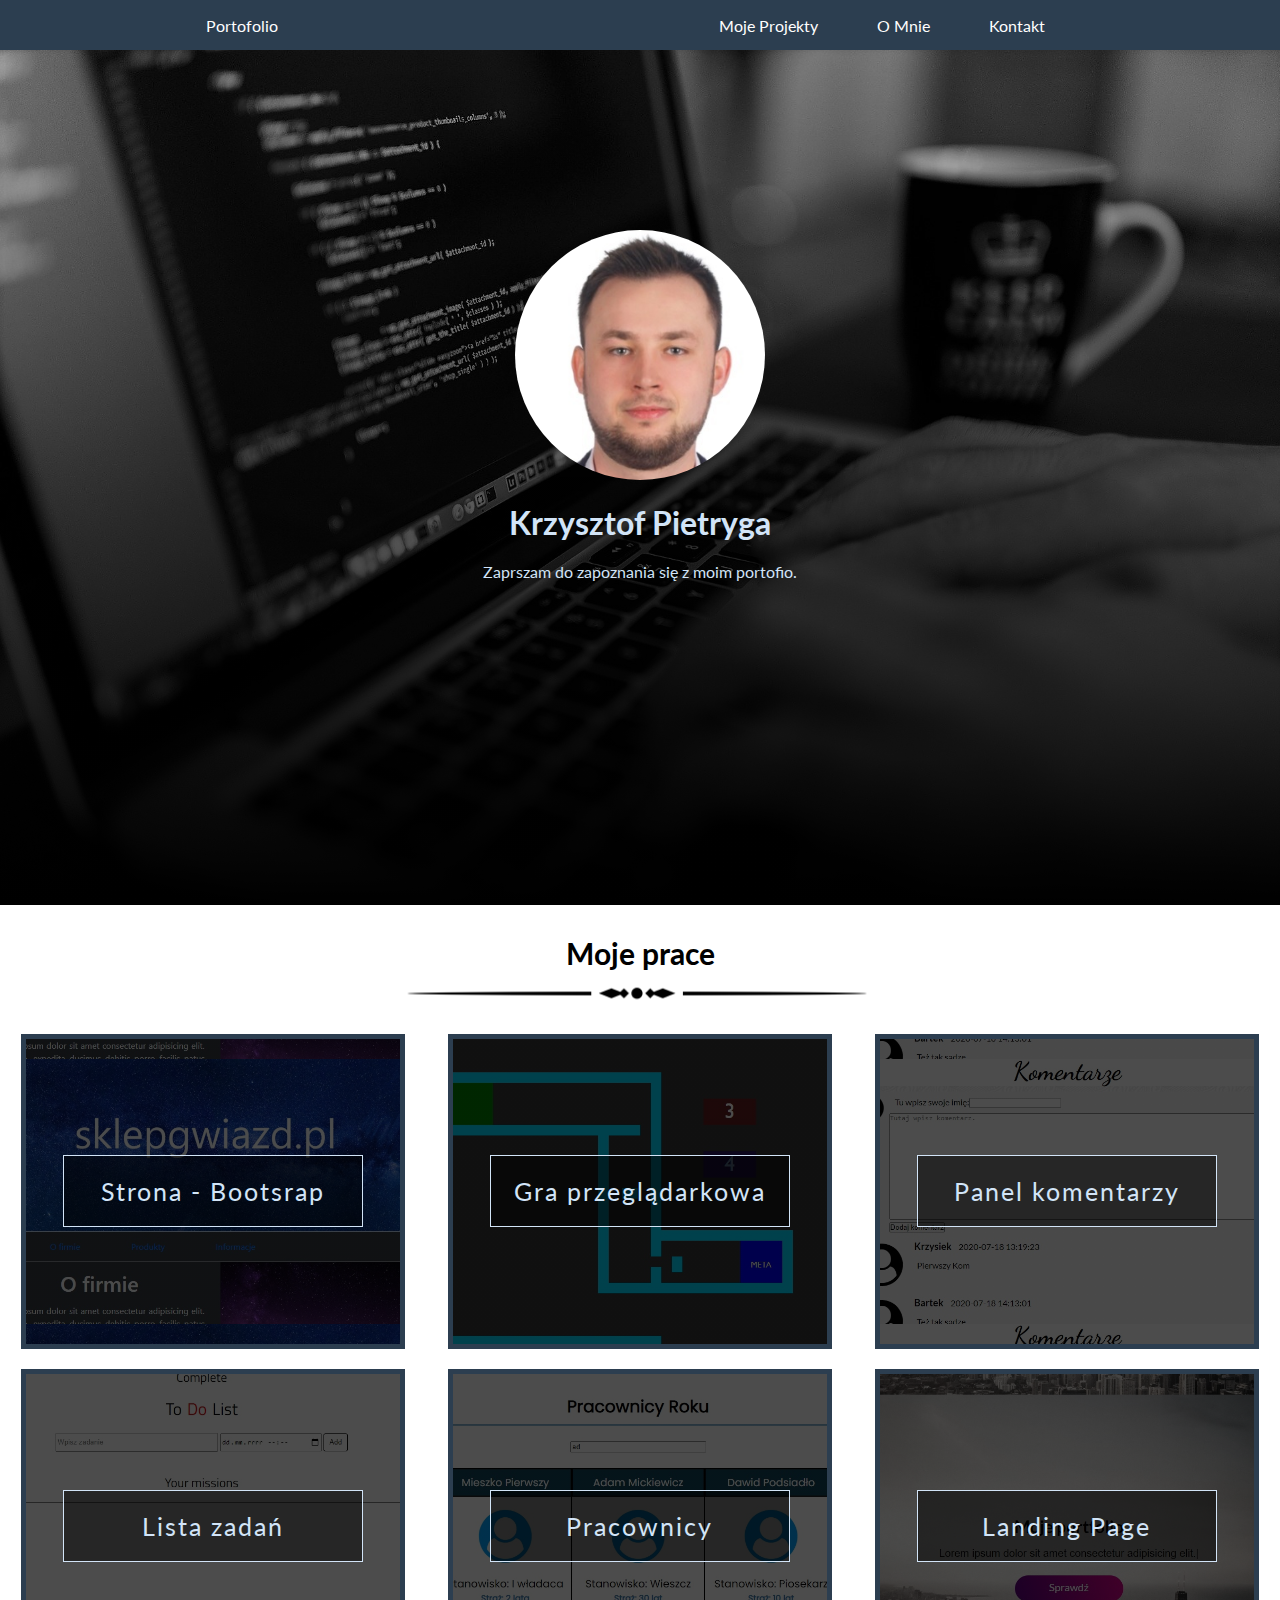
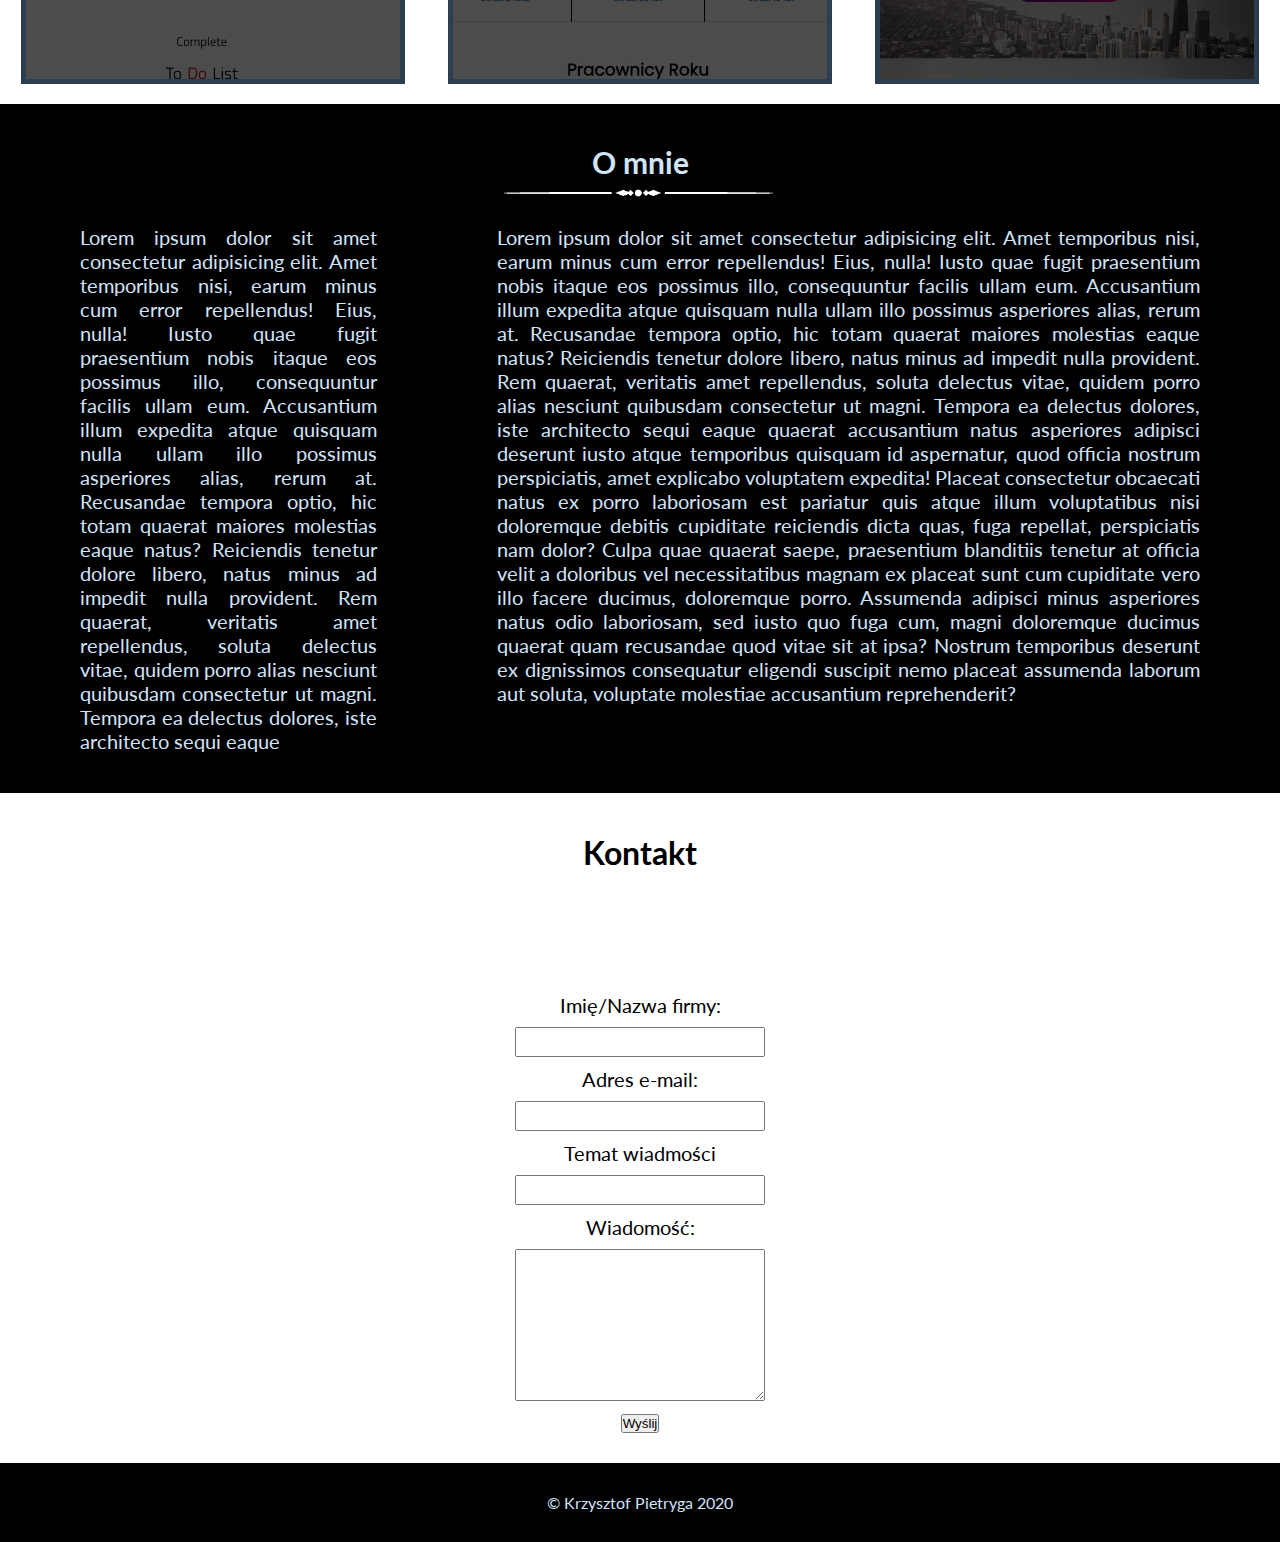
==== commit d865109c: "poprawione menu hamburger" ====
--- a/index.html
+++ b/index.html
@@ -23,21 +23,25 @@
 <body>
     <div class="wrapper">
         <nav>
-
-            <div class="titile"><a href="">Portofolio</a></div>
-            <ul class="normal">
-                <li><a href="#portfolio">Moje Projekty</a></li>
-                <li><a href="#a">O Mnie</a></li>
-                <li><a href="#contact">Kontakt</a></li>
-            </ul>
-
-            <div class="burger"><i class="demo-icon icon-menu"></i></div>
+            <div class="caly">
+                <div class="titile"><a href="">Portofolio</a></div>
+                <ul class="normal">
+                    <li><a href="#portfolio">Moje Projekty</a></li>
+                    <li><a href="#a">O Mnie</a></li>
+                    <li><a href="#contact">Kontakt</a></li>
+                </ul>
+
+                <div class="burger"><i class="demo-icon icon-menu"></i></div>
+            </div>
+            <div>
+                <ul class="mini">
+                    <li><a href="#portfolio">Moje Projekty</a></li>
+                    <li><a href="#a">O Mnie</a></li>
+                    <li><a href="#contact">Kontakt</a></li>
+                </ul>
+            </div>
         </nav>
-        <ul class="mini">
-            <li><a href="#portfolio">Moje Projekty</a></li>
-            <li><a href="#a">O Mnie</a></li>
-            <li><a href="#contact">Kontakt</a></li>
-        </ul>
+
 
         <script>
             $(".mini").hide();
@@ -87,6 +91,8 @@
         <section id="a">
 
             <h1>O mnie</h1>
+            <img class="linia" src="img/linia2.png" alt="linia">
+
 
             <div class="opi">
 
@@ -166,6 +172,7 @@
         </section>
         <section id="contact">
             <h1>Kontakt</h1>
+            <img class="linia" src="img/linia2.png" alt="linia">
 
             <div class="formularz">
                 <p>Imię/Nazwa firmy:</p>
--- a/style.css
+++ b/style.css
@@ -13,6 +13,10 @@
   position: -webkit-sticky;
   position: sticky;
   top: 0px;
+  background-color: #2c3e50;
+}
+
+body nav .caly {
   display: -webkit-box;
   display: -ms-flexbox;
   display: flex;
@@ -48,12 +52,11 @@
 body ul.mini {
   background-color: #2c3e50;
   text-align: center;
-  position: absolute;
   width: 100%;
 }
 
 body ul.mini li {
-  padding: 10px;
+  padding: 5px;
 }
 
 body ul.mini li a {
@@ -193,10 +196,16 @@
 
 body section#a h1 {
   text-align: center;
-  margin: 20px;
+  margin: 20px 0 0 0;
   font-size: 30px;
 }
 
+body section#a .linia {
+  width: 300px;
+  display: block;
+  margin: 0 auto;
+}
+
 body section#a .opi {
   display: -webkit-box;
   display: -ms-flexbox;
@@ -204,7 +213,7 @@
 }
 
 body section#a .opi div {
-  margin: 60px;
+  margin: 20px 60px;
   font-size: 20px;
 }
 
@@ -257,10 +266,6 @@
 }
 
 @media screen and (max-width: 800px) {
-  body nav {
-    position: relative;
-    top: 0px;
-  }
   body nav .burger {
     display: block;
   }
@@ -275,12 +280,15 @@
     -webkit-box-direction: normal;
         -ms-flex-direction: column;
             flex-direction: column;
+    -webkit-box-pack: space-evenly;
+        -ms-flex-pack: space-evenly;
+            justify-content: space-evenly;
     height: 100px;
-    background-color: black;
+    position: absolute;
   }
   body nav .mini a {
     text-decoration: none;
-    font-size: 30px;
+    font-size: 1em;
     text-align: center;
     display: block;
   }
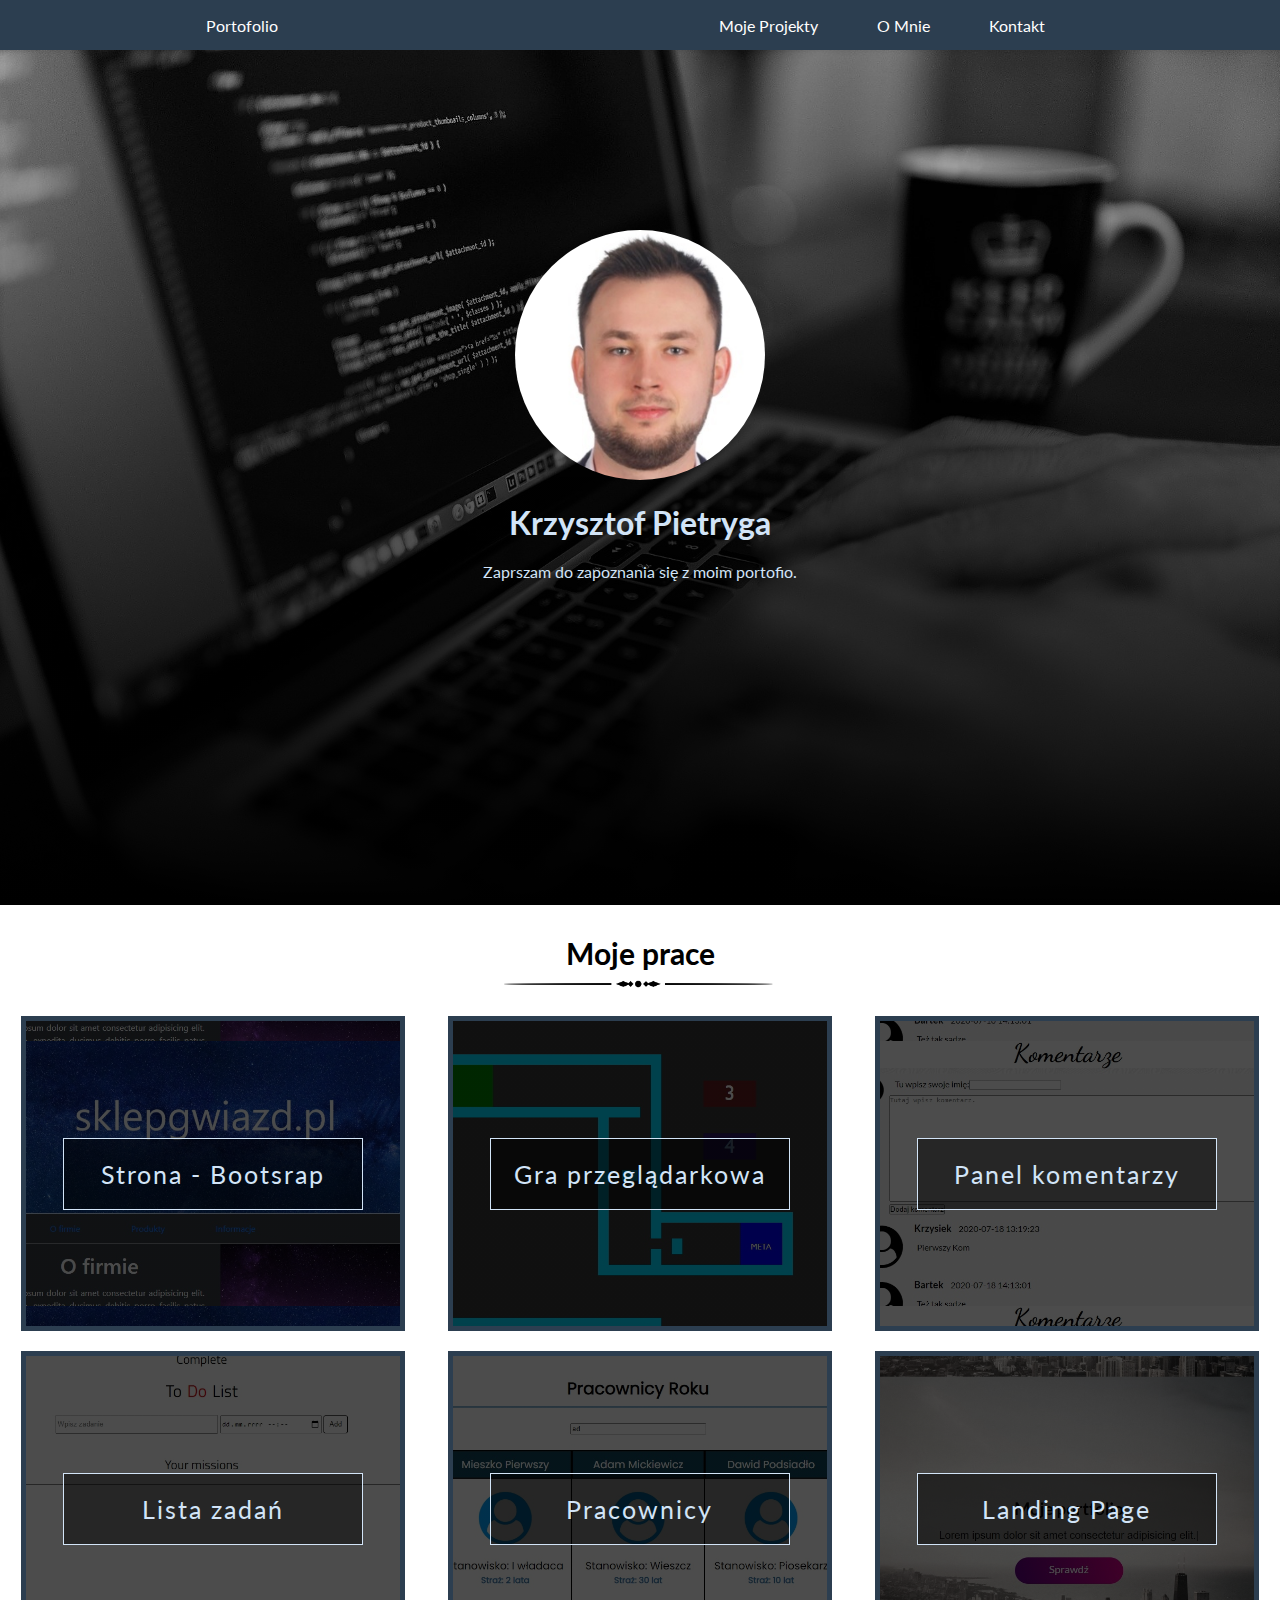
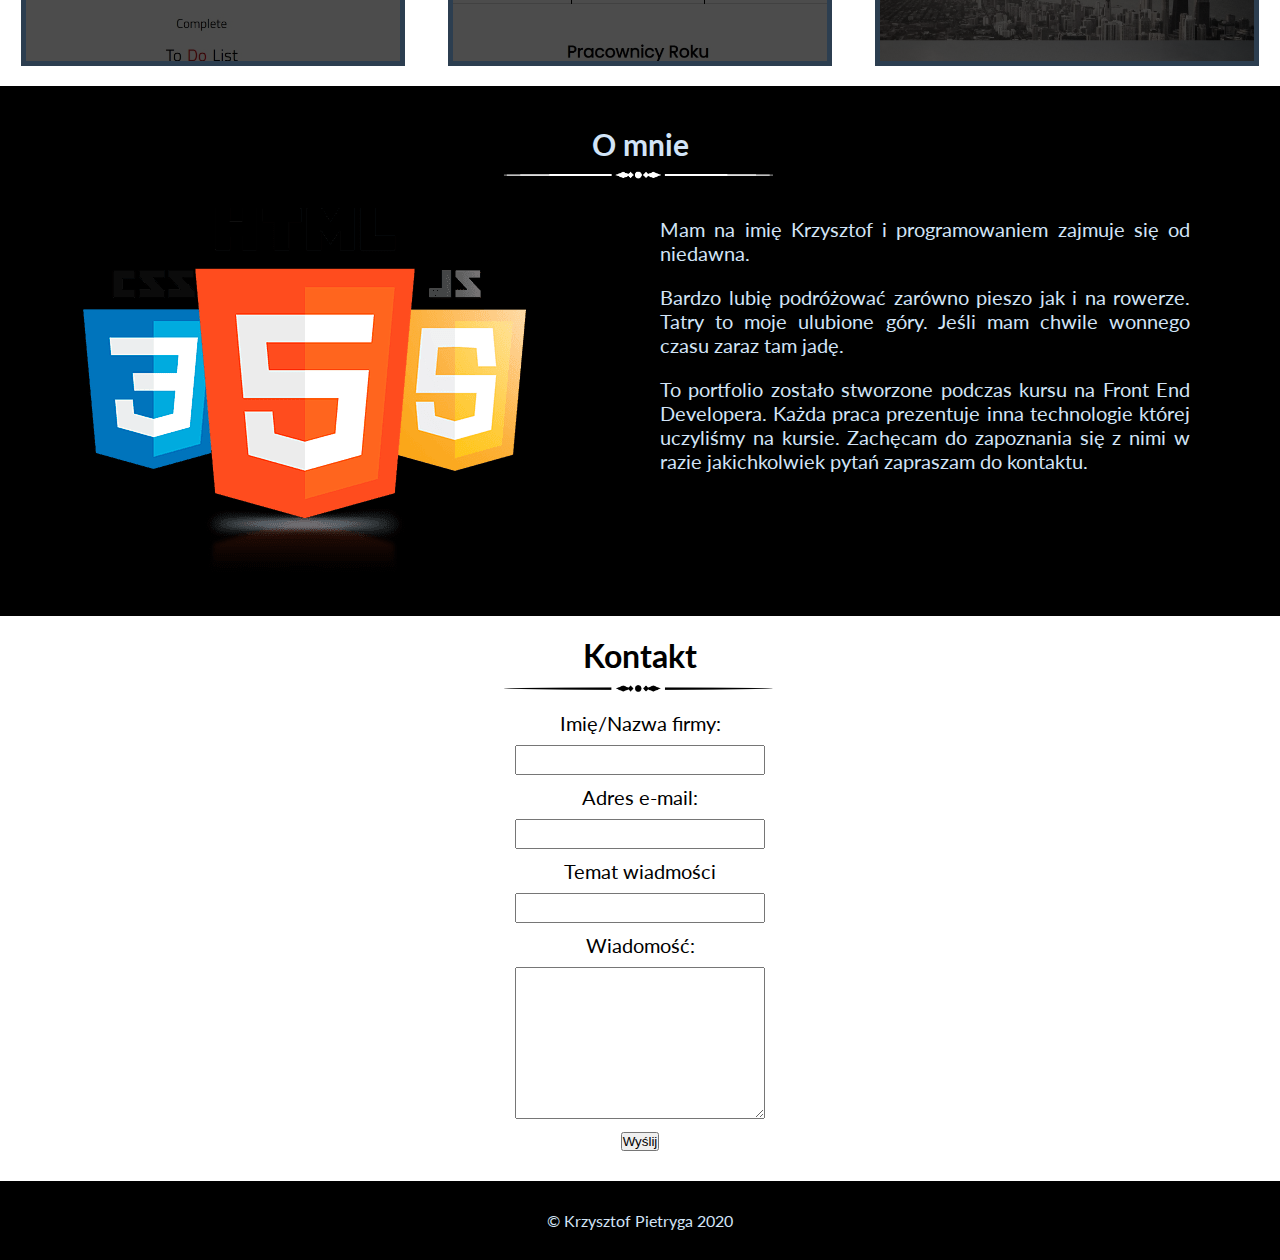
==== commit 7905dfba: "dodany opis" ====
--- a/index.html
+++ b/index.html
@@ -97,82 +97,28 @@
             <div class="opi">
 
                 <div class="o1">
-                    <p>
-                        Lorem ipsum dolor sit amet consectetur adipisicing elit. Amet temporibus nisi, earum minus cum
-                        error
-                        repellendus! Eius, nulla! Iusto quae fugit praesentium nobis itaque eos possimus illo,
-                        consequuntur
-                        facilis
-                        ullam eum. Accusantium illum expedita atque quisquam nulla ullam illo possimus asperiores alias,
-                        rerum
-                        at.
-                        Recusandae tempora optio, hic totam quaerat maiores molestias eaque natus? Reiciendis tenetur
-                        dolore
-                        libero,
-                        natus minus ad impedit nulla provident. Rem quaerat, veritatis amet repellendus, soluta delectus
-                        vitae,
-                        quidem
-                        porro alias nesciunt quibusdam consectetur ut magni. Tempora ea delectus dolores, iste
-                        architecto
-                        sequi
-                        eaque
-
-                    </p>
+                    <img src="img/unnamed.png" alt="html">
                 </div>
 
                 <div class="o2">
-                    <p>
-                        Lorem ipsum dolor sit amet consectetur adipisicing elit. Amet temporibus nisi, earum minus cum
-                        error
-                        repellendus! Eius, nulla! Iusto quae fugit praesentium nobis itaque eos possimus illo,
-                        consequuntur
-                        facilis
-                        ullam eum. Accusantium illum expedita atque quisquam nulla ullam illo possimus asperiores alias,
-                        rerum
-                        at.
-                        Recusandae tempora optio, hic totam quaerat maiores molestias eaque natus? Reiciendis tenetur
-                        dolore
-                        libero,
-                        natus minus ad impedit nulla provident. Rem quaerat, veritatis amet repellendus, soluta delectus
-                        vitae,
-                        quidem
-                        porro alias nesciunt quibusdam consectetur ut magni. Tempora ea delectus dolores, iste
-                        architecto
-                        sequi
-                        eaque
-                        quaerat accusantium natus asperiores adipisci deserunt iusto atque temporibus quisquam id
-                        aspernatur,
-                        quod
-                        officia nostrum perspiciatis, amet explicabo voluptatem expedita! Placeat consectetur obcaecati
-                        natus ex
-                        porro
-                        laboriosam est pariatur quis atque illum voluptatibus nisi doloremque debitis cupiditate
-                        reiciendis
-                        dicta
-                        quas,
-                        fuga repellat, perspiciatis nam dolor? Culpa quae quaerat saepe, praesentium blanditiis tenetur
-                        at
-                        officia
-                        velit
-                        a doloribus vel necessitatibus magnam ex placeat sunt cum cupiditate vero illo facere ducimus,
-                        doloremque
-                        porro.
-                        Assumenda adipisci minus asperiores natus odio laboriosam, sed iusto quo fuga cum, magni
-                        doloremque
-                        ducimus
-                        quaerat quam recusandae quod vitae sit at ipsa? Nostrum temporibus deserunt ex dignissimos
-                        consequatur
-                        eligendi
-                        suscipit nemo placeat assumenda laborum aut soluta, voluptate molestiae accusantium
-                        reprehenderit?
+                    <p>Mam na imię Krzysztof i programowaniem zajmuje się od niedawna.
                     </p>
+                    <p>Bardzo lubię podróżować zarówno pieszo jak i na rowerze. Tatry to moje ulubione góry. Jeśli
+                        mam
+                        chwile wonnego czasu zaraz tam jadę.</p>
+                    <p>To portfolio zostało stworzone podczas kursu na Front End Developera. Każda praca prezentuje
+                        inna technologie której uczyliśmy na kursie.
+                        Zachęcam do zapoznania się z nimi w razie jakichkolwiek pytań zapraszam do kontaktu.</p>
+
+
+
                 </div>
             </div>
 
         </section>
         <section id="contact">
             <h1>Kontakt</h1>
-            <img class="linia" src="img/linia2.png" alt="linia">
+            <img class="linia" src="img/linia1.png" alt="linia">
 
             <div class="formularz">
                 <p>Imię/Nazwa firmy:</p>
--- a/style.css
+++ b/style.css
@@ -104,7 +104,7 @@
 }
 
 body section#portfolio .linia {
-  width: 40%;
+  width: 300px;
   display: block;
   margin: 0 auto;
 }
@@ -217,13 +217,20 @@
   font-size: 20px;
 }
 
+body section#a .opi .o1 {
+  text-align: center;
+}
+
+body section#a .opi .o2 p {
+  padding: 10px;
+}
+
 body #contact {
   padding: 20px;
 }
 
 body #contact h1 {
   text-align: center;
-  padding: 20px;
 }
 
 body #contact .formularz {
@@ -255,6 +262,12 @@
 
 body #contact .formularz textarea {
   width: 250px;
+}
+
+body #contact .linia {
+  width: 300px;
+  display: block;
+  margin: 0 auto;
 }
 
 body footer {
@@ -315,12 +328,19 @@
     display: -webkit-box;
     display: -ms-flexbox;
     display: flex;
+    -webkit-box-orient: vertical;
+    -webkit-box-direction: normal;
+        -ms-flex-direction: column;
+            flex-direction: column;
   }
   body section#a .opi div {
     margin: 10px;
     font-size: 20px;
   }
-  body section#a .o2 {
-    display: none;
-  }
-}
+  body section#a .o1 {
+    text-align: center;
+  }
+  body section#a .o1 img {
+    width: 100%;
+  }
+}
